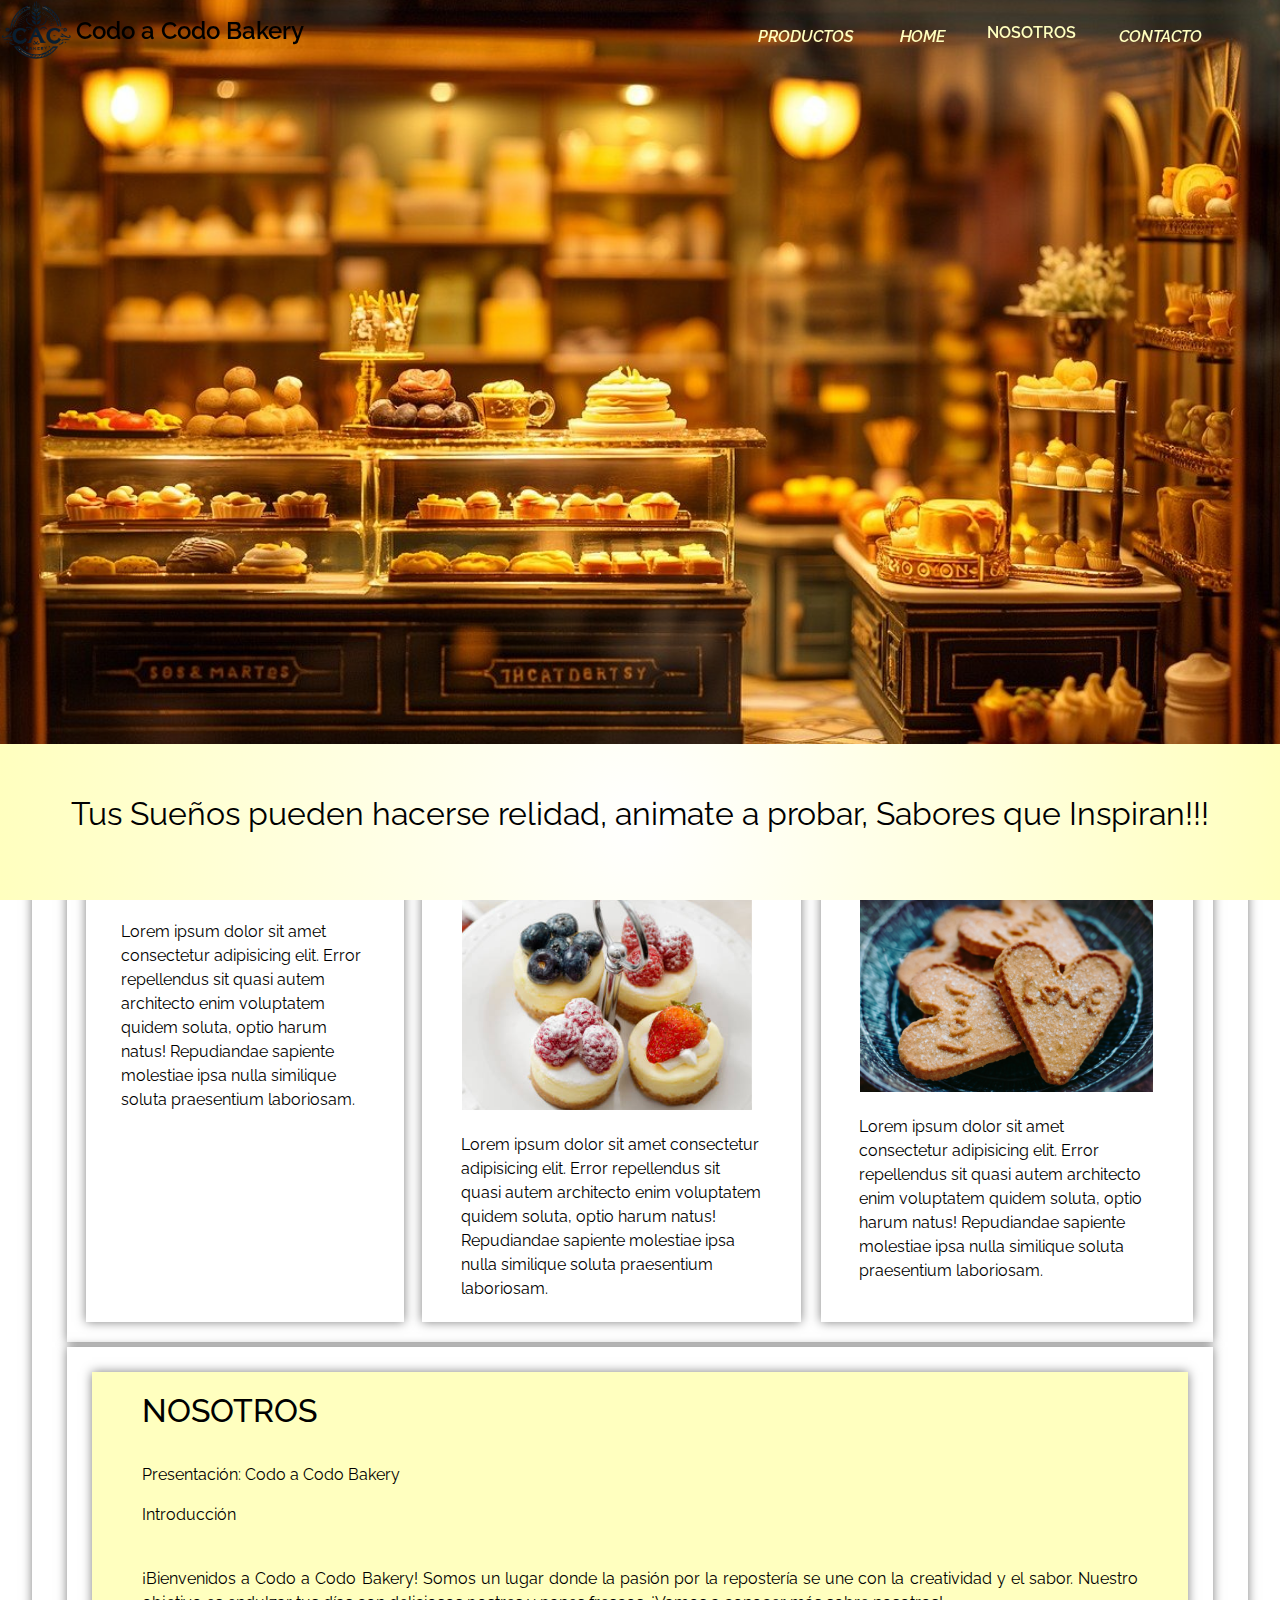
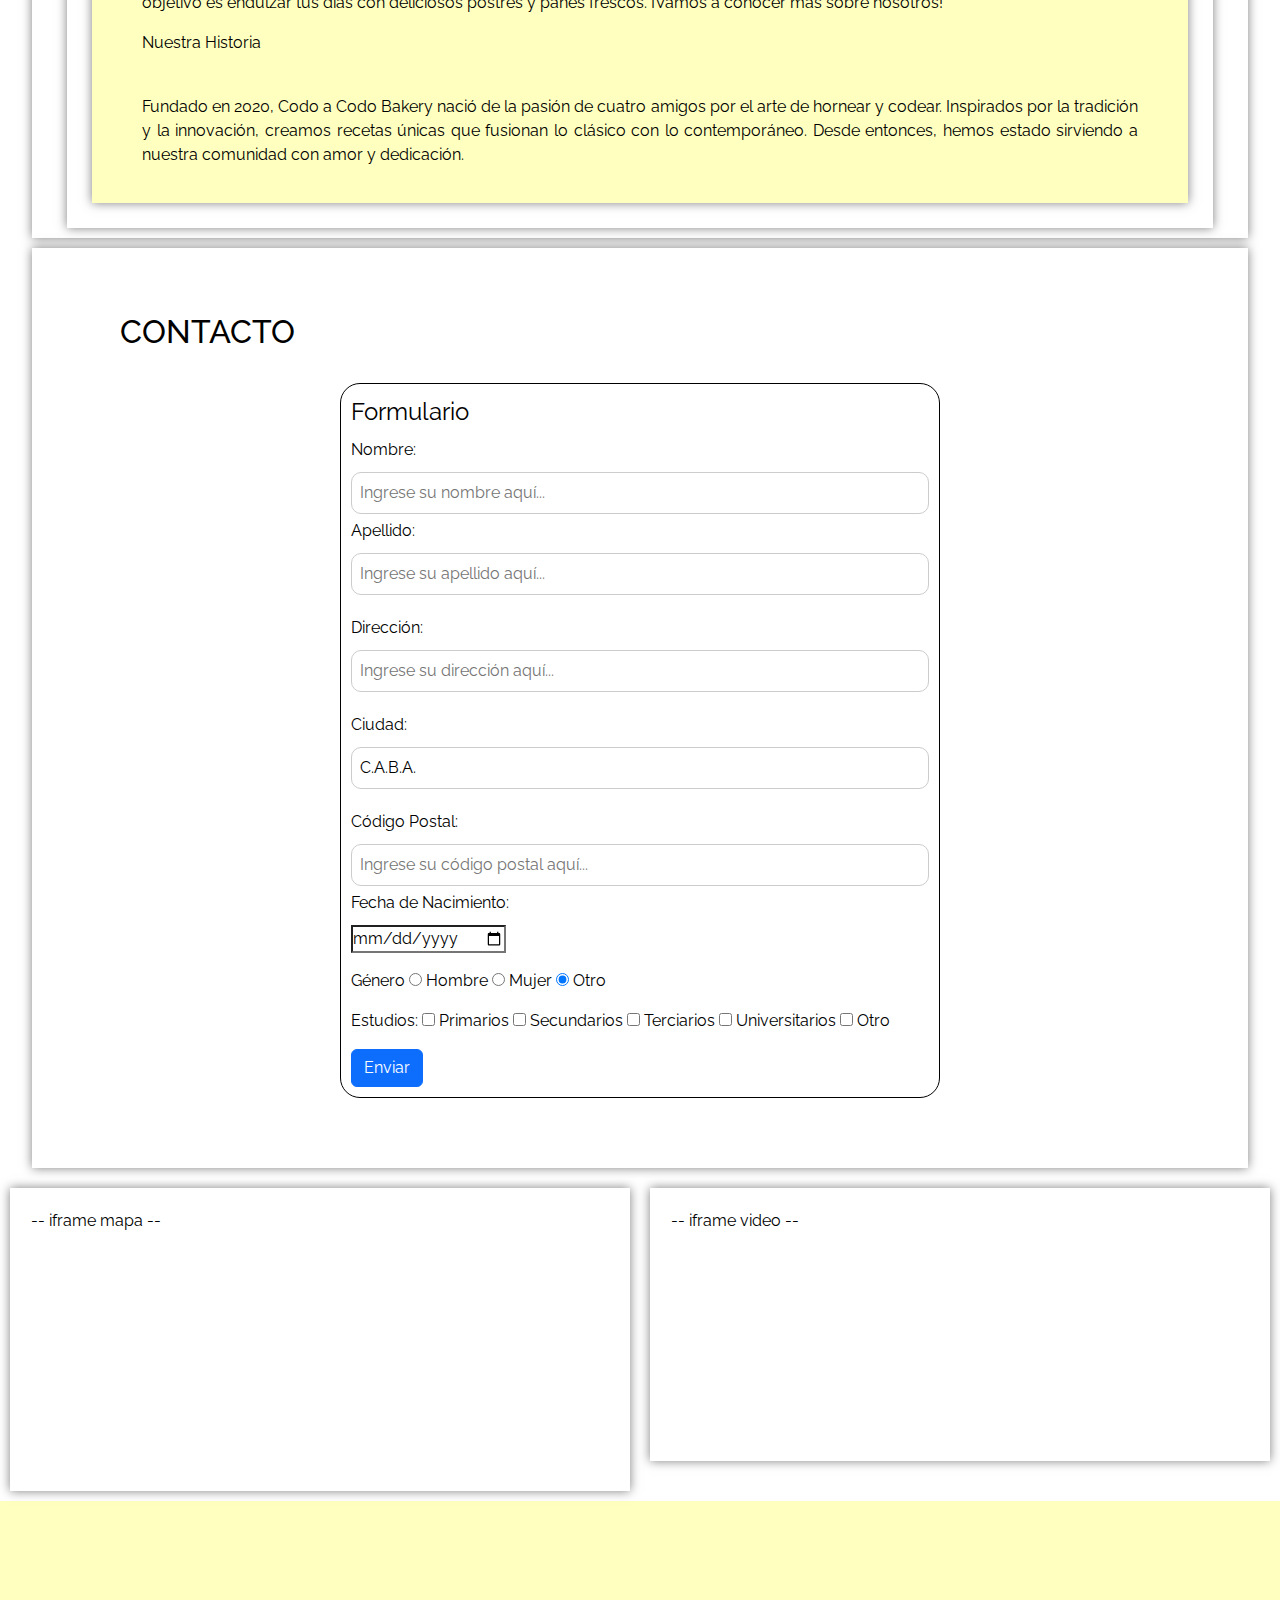
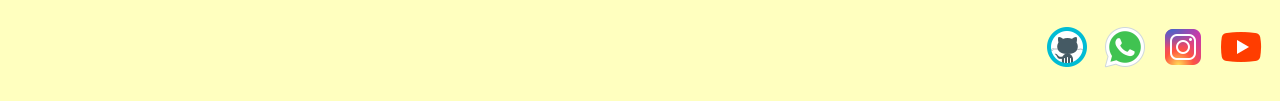
==== index.html @ 4dff776c "Se enlaza correctamente las páginas de productos a la barra para pc" ====
<!DOCTYPE html>
<html lang="en">
<head>
    <meta charset="UTF-8">
    <meta name="viewport" content="width=device-width, initial-scale=1.0">
    <!-- ruta relativa favicon -->
    <link rel="shortcut icon" href="./static/img/favicon-16x16.png" type="image/x-icon">
    <title>bakery Home</title>
    <!-- fuentes de google -->
    <link rel="preconnect" href="https://fonts.googleapis.com">
    <link rel="preconnect" href="https://fonts.gstatic.com" crossorigin>
    <link href="https://fonts.googleapis.com/css2?family=Raleway:ital,wght@0,100..900;1,100..900&display=swap" rel="stylesheet">
    <!-- estilos de bootstrap -->
    <link href="https://cdn.jsdelivr.net/npm/bootstrap@5.3.3/dist/css/bootstrap.min.css" rel="stylesheet" integrity="sha384-QWTKZyjpPEjISv5WaRU9OFeRpok6YctnYmDr5pNlyT2bRjXh0JMhjY6hW+ALEwIH" crossorigin="anonymous">
    <!-- iconos fontawesome -->
    <script src="https://kit.fontawesome.com/570f7e337c.js" crossorigin="anonymous"></script>
    <!-- estilos del home -->
    <link rel="stylesheet" href="./static/css/styles.css">

    
</head>
<body>
    <!-- logo y navegación -->
    <header>
        <!-- logo -->
        <div class="logo">
            <img src="./static/img/Logo.png" alt="">
            <h1>Codo a Codo Bakery</h1>

        </div>

        <!-- barra de navegación -->
        <!-- <div id="menu_navegacion " class="contenido-barra fixed"></div> -->
        <nav class="nav-bar menu-position">

            <!-- LISTA DESORDENADA DEL MENU -->
            <ul class="list-menu">

                <!-- ITEM PRODUCTOS -->
                <li class="item-menu">
                    <!-- ENLACE PRODUCTOS -->
                    <a class="anchor-menu" href=""><i id="icon-menu" class="fa-solid fa-bars no-bg product-word"></i></a>
                    <!-- LISTA DE PRODUCTOS -->
                    <ul class="enlace">
                        <!-- ITEM TORTAS -->
                        <li class="enlace">
                            <!-- ENLACE A TORTAS -->
                            <a href="./Tortas.html">Tortas</a>
                        </li>


                        <!-- ITEM PASTELERIA -->
                        <li>
                            <!-- ENLACE A PASTELERRIA -->
                            <a href="./Pasteleria.html">Pasteleria</a>
                        </li>
                            
                        <!-- ITEM PANADERIA -->
                        <li>
                            <!-- ENLACE A PANADERIA  -->
                            <a href="./Panaderia.html">Panaderia</a>
                        </li>
                    </ul>
                </li>

                <!-- ITEM INICO O HOME -->
                <li class="item-menu">
                    <!-- ENLACE HOME-->
                    <a class="anchor-menu" href=""><i id="icon-home" class="fa-solid fa-house no-bg home-word"></i></a>
                </li>

                <!-- ITEM NOSOTROS -->
                <li class="item-menu us-hidden">

                    <!-- ENLACE NOSOTROS -->
                    <a href="#us">Nosotros</a>

                </li>

                <!-- ITEM CONTACTO -->
                <li class="item-menu">

                    <!-- ENLACE CONTACTO-->
                    <a class="anchor-menu" href="#contact"><i id="icon-contact" class="fa-solid fa-user no-bg contact-word"></i></a>

                </li>
            </ul>
        </nav>

        

        </div>


    </header>

    <!-- contenido principal -->
    <main>
        <!-- seccion banner -->
        <section id="first-section">
            <!-- Banner -->

            <div class="slogan">
                <p>Tus Sueños pueden hacerse relidad, animate a probar, Sabores que Inspiran!!!</p>
            </div>
            <div class="banner">
                <!-- imagen de banner -->
                <img class="banner-img" src="./static/img/bakery2.png" alt="">
            </div>

                    <!-- div caja para frase -->
        </section>



        <!-- Seccion productos -->
        <section class="section-prods">
        <!-- todos los productos -->
            <div class="all-products">
                <!-- Tortas -->
                <div class="product cakes grid-item">
                    <h2 class="title-2">TORTAS</h2>
                    <div class="img-products">
                        <img src="./static/img/assortment-pieces-cake.jpg" alt="">
                    </div>
                    <p class="text-products">Lorem ipsum dolor sit amet consectetur adipisicing elit. Error repellendus sit quasi autem architecto enim voluptatem quidem soluta, optio harum natus! Repudiandae sapiente molestiae ipsa nulla similique soluta praesentium laboriosam.

                    </p>

                </div>

                <!-- Pastelería -->
                <div class="product desserts">
                    <h2 class="title-2">PASTELERÍA</h2>

                    <div class="img-products">
                        <img src="./static/img/mini-cheese.png" alt="">
                    </div>

                    <p class="text-products">Lorem ipsum dolor sit amet consectetur adipisicing elit. Error repellendus sit quasi autem architecto enim voluptatem quidem soluta, optio harum natus! Repudiandae sapiente molestiae ipsa nulla similique soluta praesentium laboriosam.</p>

                </div>

                <!-- Salados -->
                <div class="product sweets">
                    <h2 class="title-2">PANADERÍA</h2>

                    <div class="img-products">
                        <img src="./static/img/galletas1.jpg" alt="">
                    </div>

                    <p class="text-products">Lorem ipsum dolor sit amet consectetur adipisicing elit. Error repellendus sit quasi autem architecto enim voluptatem quidem soluta, optio harum natus! Repudiandae sapiente molestiae ipsa nulla similique soluta praesentium laboriosam.</p>

                </diV>
            </diV>
            

            

                <!-- Ejemplo con nosotros en el home -->
                <div id="us" class="all-products">
                    <!-- contenedor centrar-contenido -->
    
                        <!-- NOSOTROS -->
                        <div class="text-justify item-us">
                        <h2>NOSOTROS</h2><br>
                        
                        <p>Presentación: Codo a Codo Bakery</p>
                        <p>Introducción</p><br>
                        <p>¡Bienvenidos a Codo a Codo Bakery! Somos un lugar donde la pasión por la repostería se une con la creatividad y el sabor. Nuestro objetivo es endulzar tus días con deliciosos postres y panes frescos. ¡Vamos a conocer más sobre nosotros!
                        </p>
                        <p>Nuestra Historia</p><br>
                        <p>Fundado en 2020, Codo a Codo Bakery nació de la pasión de cuatro amigos por el arte de hornear y codear.
                        Inspirados por la tradición y la innovación, creamos recetas únicas que fusionan lo clásico con lo contemporáneo.
                        Desde entonces, hemos estado sirviendo a nuestra comunidad con amor y dedicación. </p>
                        </div>
                    </div>

            </diV>
            
        </section>

        <!-- section Contacto -->
        <section id="contact" class="section-contact">
            <div class="contenedor container">
                
                <h2 class="seccion-contacto">CONTACTO</h2><br>

                <!-- modelo de formulario -->
                <form action="/submit_pedido" method="post">
                    <fieldset>
                        <legend>Formulario</legend>
                        <div class="form-group">
                            <label for="firstname">Nombre: </label>
                            <input type="text" id="firstname" name="firstname" placeholder="Ingrese su nombre aquí...">
                        </div>
    
                        <div class="mb-3">
                            <label for="lastname">Apellido: </label>
                            <input type="text" id="lastname" name="lastname" placeholder="Ingrese su apellido aquí...">
                        </div>
    
                        <div class="mb-3">
                            <label for="address">Dirección: </label>
                            <input type="text" id="address" name="address" placeholder="Ingrese su dirección aquí...">
                        </div>

                        <div class="mb-3">
                            <label for="city">Ciudad: </label>
                            <input type="text" id="city" name="city" value="C.A.B.A.">
                        </div>
    
                        <div class="mb-3">
                            <label for="zipcode">Código Postal: </label>
                            <input type="text" id="zipcode" name="zipcode" placeholder="Ingrese su código postal aquí..."> <br>
                            <label for="birthdate">Fecha de Nacimiento: </label>
                            <input type="date" id="birthdate" name="birthdate">
                        </div>

                        <div class="mb-3">
                            <p class="seccion-contacto">Género
                                <input type="radio" name="gender" value="hombre" checked> Hombre
                                <input type="radio" name="gender" value="mujer" checked> Mujer
                                <input type="radio" name="gender" value="otro" checked> Otro
                            </p>
                        </div>
                    
                        <div class="mb-3">
                            <p class="seccion-contacto">Estudios:
                                <input type="checkbox" name="estudio" value="primarios"> Primarios
                                <input type="checkbox" name="estudio" value="secundarios"> Secundarios
                                <input type="checkbox" name="estudio" value="terciarios"> Terciarios
                                <input type="checkbox" name="estudio" value="universitarios"> Universitarios
                                <input type="checkbox" name="estudio" value="otro"> Otro
                            </p>
                        </div>
    
                        <button type="submit" class="btn btn-primary">Enviar</button>
    
                    </fieldset>
                </form>
                <!-- fin del formulario -->
            </div>
        </section>

        <!-- sección más -->
        <section class="section-more">
        <!-- donde estamos -->
            <div class="map-location">
                <p class="text-desc">-- iframe mapa --</p>
                <iframe class="iframe-cont" src="https://www.google.com/maps/embed?pb=!1m18!1m12!1m3!1d6726983.846388018!2d-58.3843478!3d-34.5874666!2m3!1f0!2f0!3f0!3m2!1i1024!2i768!4f13.1!3m3!1m2!1s0x95bccaa546f3c19d%3A0x9d528d1f08195c58!2sAtelier%20Pastry%20-%20Patisserie!5e0!3m2!1ses-419!2sar!4v1713633313182!5m2!1ses-419!2sar" width="350px" height="200" style="border:0;" allowfullscreen="" loading="lazy" referrerpolicy="no-referrer-when-downgrade"></iframe>
            </div>

            <!-- lo que hacemos -->
            <div class="video-ref">
                <p class="text-desc">-- iframe video --</p>
                <iframe class="iframe-cont"  width="600" height="450" src="https://www.youtube.com/embed/JkrYkFxL29A" title="CHEESECAKE CLÁSICO | La receta del clásico NEW YORK Cheesecake - CUKit!" frameborder="0" allow="accelerometer; autoplay; clipboard-write; encrypted-media; gyroscope; picture-in-picture; web-share" referrerpolicy="strict-origin-when-cross-origin" allowfullscreen></iframe>
            </div>

                <!-- boton de contacto -->
                <!-- <div class="cont-btn-consulta">
                    <a href="">Realizar pedido</a>
                    
                </div> -->

        </section>



    </main>

    <footer class="">

        <!-- redes -->
        <a class="img-footer" href="https://github.com/jessicaEliana/bakery-projet-CaC"><img src="./static/img/icons8-github-48.png" alt="enlace al repositorio del proyecto" title="enlace al repositorio del proyecto"></a>
        <a class="img-footer" href="#"><img src="./static/img/icons8-whatsapp-48.png" alt="enlace a whatsup"></a>
        <a class="img-footer" href="#"><img src="./static/img/icons8-instagram-48.png" alt="enlace a instagram"></a>
        <a class="img-footer" href="#"><img src="./static/img/icons8-youtube-48.png" alt="enlace a youtube"></a>
    </footer>

    <script src="./static/js/generales.js"></script>    
</body>
</html>
---- static/css/styles.css ----
:root {
    --color-principal: #ffffbf;
    --color-secundario: #f57433;
    --color-claro: rgb(255, 255, 255);
    --color-oscuro: rgb(0, 0, 0);
}

*{
    margin: 0;
    padding: 0;
    box-sizing: border-box;
    font-family: "Raleway", sans-serif;
    color: var(--color-oscuro);
    /* background-color: var(--color-claro); */
}

/* body, main, .section-more {
    background-color: var(--color-claro);
} */

/* .img-products {
    margin: auto;
    padding: 10px;
    height: auto;
    width: 90%;
    
    background-color: rgb(199, 199, 230);
    background-size: contain;
} */


/* contenido del HEADER */

.logo {
    display: none;
}

/* barra de navegacion para movil */

.nav-bar {
    display: flex;
    position: sticky;
    bottom: 0px;
    z-index: 11;
}


/* clase nosotros escondida para movil */
.us-hidden {
    display: none;

    
}

/* lista de menu */
.list-menu {
    display: flex;
    flex-wrap: wrap;
    justify-content: space-around;
    list-style: none;
    padding: 5px;
    margin: 0px;
    background-color: white;
    width: 100%;
}

/* clase para los items del menu*/
.item-menu {
    text-align: center;
    padding: 5px;
}

/* enlaces de los items del menu */
.item-menu a {
    text-decoration: none;
    padding: 5px;
    display: flex;
    width: 100%;
    height: 4vh;
    font-size: 1em;
    list-style-type: none;
}

.list-menu > li {
    float:left ;
}


/* submenu */
.list-menu li ul {
    display: none;
    position: absolute;
    min-width: 140px;
    list-style-type: none;

}

/* esto es para tablets  y escritorio */
.list-menu li:hover > ul {
    display: block;
    z-index: 10;
}
/* falta un onclick para celular */



/* Se posiciona el menu abajo */
.menu-position {
    position: fixed;
    bottom: 0;
    left: 0;
    width: 100%;
}

  /* fin menu */

.anchor-menu {
    text-decoration: none;
}

/* FIN HEADER */

/* banner */
.banner {
    width: 100%;
    height: auto;
    margin: 0 auto;
    background-size: cover;
    position: relative;
    z-index: 1;
}

.banner img {
    display: block;
    width: 100%;
    margin: auto;
    background-size: contain;
}

/* div para slogan */
.slogan{
    width: 100%;
    margin: 0 auto;
    height: auto;
    padding: 40px;
    background-image: radial-gradient(circle, white, var(--color-principal));
    position: absolute;
    bottom: 0; /* Posición en la parte inferior del banner */
    left: 0; /* Alineado al borde izquierdo */
    z-index: 2; /* Asegurar que esté por encima del banner */
}

.slogan p {
    padding: 5px;
    font-size: 2em;
    background: none;
    text-align: center;
}
/* fin slogan */

/* seccion PRODUCTOS */
.section-prods {
    height: auto;
    background-color: var(--color-claro);


    margin: 10px;
    padding: 10px;
    box-shadow: 0px 0px 10px rgba(0, 0, 0, 0.5); /* Aquí se define la sombra */

}

.section-contact {
    height: auto;
    background-color: var(--color-claro);
    width: 95%;

    margin: 10px auto;
    padding: 10px;
    box-shadow: 0px 0px 10px rgba(0, 0, 0, 0.5); /* Aquí se define la sombra */
}

.section-contact h2{
    background-color: var(--color-claro);
}

.container {

    margin: 10px auto;
    width: 95%;
    background-color: var(--color-claro);

}

form {

    border: 1px solid var(--color-oscuro);
    max-width: 600px;
    margin: 0px auto;
    padding: 10px;
    background-color: var(--color-claro);
    border-radius: 20px;
    text-align: left;


}
label {

    background-color: var(--color-claro);
    display: block;
    margin-bottom: 10px;
}
input[type="text"],
input[type="email"],
input[type="number"],
select {
    width: 100%;
    padding: 8px;
    margin-bottom: 5px;
    border: 1px solid #ccc;
    border-radius: 10px;
    box-sizing: border-box;
    background-color: var(--color-claro);

}

fieldset, legend, label, input, p,
.form-group, .mb-3 {
    background-color: var(--color-claro);
}

.all-products {
    background-color: var(--color-claro);


}

.product {
    background-color: var(--color-claro);
    padding: 10px;
    margin: 10px auto;
    max-width: 95%;
    box-shadow: 0px 0px 10px rgba(0, 0, 0, 0.5); /* Aquí se define la sombra */

}

.title-2 {
    color: black;
    text-align: center;
    margin: 10px;
    padding: 10px;
    font-weight: 500;
    background-color: var(--color-principal);
}

.img-products {
    margin: auto;
    padding: 10px;
    height: auto;
    width: 90%;
    border: 1px solid rgb(34, 0, 0);
    background-color: transparent;
    background-size: contain;
}

.img-products img {
    display: block;
    border: 1px solid transparent;
    width: 100%;
    margin: auto;
    background-size: contain;
}

.iframe-cont {
    width: 100%;
    width: 100%;
    height: 200px;
}

.text-products {
    border: 1px solid transparent;
    width: 90%;
    margin: auto;
    background-color: transparent;
    padding: 10px;


}

.no-bg{
    background: none;
}

.item-us {
    margin: 15px;
    padding: 20px 50px;
    background-color: var(--color-principal);
    box-shadow: 0px 0px 10px rgba(0, 0, 0, 0.5); /* Aquí se define la sombra */
}

.item-us > p, h2 {
    background-color: var(--color-principal);
}

/* FIN seccion PRODUCTOS */

/* mapa */

.map-location {
    background-color: white;
    border: 1px solid transparent;
    height: auto;
    margin: 10px;
    padding: 10px;
    box-shadow: 0px 0px 10px rgba(0, 0, 0, 0.5); /* Aquí se define la sombra */

}

.text-desc {
    background-color: white;
    padding: 5px;
    margin: 5px;
}
/* fin mapa */

/* video */

.video-ref {
    background-color: white;
    border: 1px solid transparent;
    height: auto;
    margin: 10px;
    margin-bottom: 40px;
    padding: 10px;
    box-shadow: 0px 0px 10px rgba(0, 0, 0, 0.5); /* Aquí se define la sombra */
}



.cont-btn-consulta {
    border: 1px solid black;
    color: black;
    padding: 15px;

    border-radius: 25px;
    margin: 30px auto;
    width: 50%;
    text-align: center;
    background-color: rgb(160, 211, 200);
    padding-bottom: 10px;
}

.cont-btn-consulta a{
    text-decoration: none;
    background-color: rgb(160, 211, 200);
    color: black;
    font-size: 2em;

}






footer {
    height: auto;
    display: flex;
    justify-content: flex-end;
    align-items: flex-end;
    padding: 0;
    margin-bottom: 20px;
    background-image: radial-gradient(circle, var(--color-principal));
    background-color: var(--color-oscuro);



}

footer img {
    background: none;
    margin-bottom: 30px;
    padding-bottom: 20px 5px;

}

.img-footer{

    background: transparent;
    margin: 10px 5px;

}

/* puntos de quiebre */
/* Estilos generales */

/* Estilos comunes para todos los tamaños de pantalla */

/* Estilos específicos para dispositivos con un ancho máximo de 768px, es decir, tablets */
@media screen and (min-width: 768px) {
    /* Aquí colocas los estilos específicos para tablets */

    /* HEADER TABLES */
    


.nav-bar {
    display: flex;
    position: relative;
    background-color: var(--color-oscuro);
    justify-content: space-around;
    z-index: 11;
}

.nav-bar li ul li {
    background-color: var(--color-oscuro);
    font-weight: 600;
    padding: 5px;
}

/* .nav-bar li a {
    
    justify-content: center;
    font-weight: 600;
    font-size: 1em;
    font-family: "Raleway", sans-serif;
    border: 1px solid palevioletred;
} */

.nav-bar li a:hover {
    color: var(--color-secundario); 
}

.us-hidden {
    display: block;
}

.us-hidden > a {
    font-weight: 600;
    font-size: 1em;
    font-family: "Raleway", sans-serif;
    padding: 1px;
    margin: 0
}

.list-menu {
    width: 100%;
    margin: auto;
    background-color: var(--color-oscuro);
    position: fixed;
    top: 0;
}

.item-menu a {
    color: var(--color-principal);
}

.product-word::before {
    content: 'Productos';
    font-weight: 600;
    font-size: 1em;
    font-family: "Raleway", sans-serif;
    color: var(--color-principal);
}

.home-word::before {
    content: 'Home';
    font-weight: 600;
    font-size: 1em;
    font-family: "Raleway", sans-serif;
    color: var(--color-principal);
}

.contact-word::before {
    content: 'Contacto';
    font-weight: 600;
    font-size: 1em;
    font-family: "Raleway", sans-serif;
    color: var(--color-principal);
}

.contact-word:hover:before,
.home-word:hover:before,
.product-word:hover::before {
    color: var(--color-secundario);
}
/* FIN HEADER */

/* BODY TABLETS */

.text-products {
    background-color: var(--color-claro);
}

/* seccion de productos */

.all-products {
    display: grid;
    grid-template-columns: auto auto;
    background-color: var(--color-claro);
    padding: 10px;
    margin: 10px auto;
    max-width: 95%;
    box-shadow: 0px 0px 10px rgba(0, 0, 0, 0.5); /* Aquí se define la sombra */
}

.section-contact {

    width: 98%;
}

.product {
    background-color: var(--color-claro);
}

.item-us {
    grid-column-start: 1;
    grid-column-end: 4;
    padding: 20px 50px;
    background-color: var(--color-principal);
}

.item-us > p, h2 {
    background-color: var(--color-principal);
}
footer {


    background-image: radial-gradient(circle, white, var(--color-principal));
    margin-bottom: 0px;

}

footer img {
    background-color: transparent;
    margin: auto;
}

.img-footer{
    margin-bottom: 20px;
    background-color: transparent;
}

}

/* Estilos para pantallas de escritorio */

/* Estilos específicos para dispositivos con un ancho mínimo de 992/1024px, es decir, pantallas de escritorio */
@media screen and (min-width: 992px) {
/* HEADER PARA PC */

    .scrolled {
        background-color: var(--color-secundario);
        transition: background-color 0.5s ease; /* Transición suave */
        }

    header{
        width: 100%;
        position: fixed;
        top: 0;
        z-index: 1000;
        
    }

    h1{
        margin: 10px;
    }
    
    .list-menu {
        position: relative;
        top: 0;
    }

    /* barra de navegacion para pc */
    .logo {
        display: block;
        height: 60px;
        width: auto;
        position: relative;
        float: left;
        z-index: 12;
        margin: 0;
        
    }

    .logo img {

        height: 60px;
        padding: 0px;
        background-color: transparent;
    }

    h1 {
        display: inline-block;
        font-size: 1.5rem;
        position: absolute;
        width: 300px;
        margin: 17px 5px;
        font-family: "Raleway", sans-serif;
        font-weight: 600;
        background-color: transparent;
    }


/* acceso a item nosotros */
    .us-hidden {
        display: block;
    }

    /* lista de menu */
    .nav-bar {
        position: fixed;
        z-index: 1000;
        float: right;
        background-color: transparent;
        margin: 15px 50px;
        top: 0;
    }

    .nav-bar li a {

        background-color: transparent;
        color: var(--color-principal);
        text-transform: uppercase;
        font-weight: 600;
        font-size: 1em;
        font-family: "Raleway", sans-serif;
    }

    .nav-bar li a:hover {
        color: var(--color-oscuro);
        
    }

    .nav-bar li ul li {
        background-color: transparent;
        padding: 5px;
    }

    .list-menu{

        background-color: transparent;
        justify-content: space-around;
    }

    .item-menu{
        background-color: transparent;
        padding: 0;
    }

    .menu-position {
        width: 500px;
        position: relative;
    }

    .contact-word:hover:before,
    .home-word:hover:before,
    .product-word:hover::before {
        color: var(--color-oscuro);
    }

    /* FIN HEADER */

        /* banner */
        .banner {

            width: 100%;
            border: 0;
            background-color: var(--color-principal);
        }
    
        .banner img {
            border: 0;
            position: relative;;
        }

    /* div para slogan */

    .slogan{
        border: 1px solid transparent;
        width: 100%;
        margin: 0 auto;
        height: auto;
        color: black;
        padding: 40px;
        background-image: radial-gradient(circle, var(--color-claro), var(--color-principal));

    }

    .slogan p {
        padding: 5px;
        font-size: 2em;
        background: none;
        text-align: center;
    }

    /* fin slogan */

    /* seccion PRODUCTOS */

    .section-prods {
        height: auto;
        background-color: var(--color-claro);
        margin: 5px auto;
        padding: 5px;
        width: 95%;


    }

    .section-contact {

        width: 95%;
    }

    .all-products{
        width: 100%;
        margin: 5px auto;
        display: grid;
        grid-template-columns: auto auto auto;
    }



    .product {
        background-color: var(--color-claro);
        padding: 10px;
        margin: 10px auto;
        width: 100%;


    }

    .title-2 {
        color: var(--color-oscuro);
        text-align: center;
        margin: 10px;
        padding: 10px;
        font-weight: 500;
        border: 1px solid var(--color-oscuro);
        background-color: var(--color-principal);

    }

    .img-products {
        margin: auto;
        padding: 10px;
        height: auto;
        width: 90%;
        border: 1px solid transparent;
        background-color: var(--color-claro);
        background-size: contain;
    }

    /* estilos para nosotros */
.contenedor {
    background-color: var(--third-color);
    width: 100%;
    height: 90%;
    padding: 50px;
    margin-top: 5px;


}

.centrar-contenido {
    text-align: center;


}

.text-justify{
    text-align: justify;
}

.item-us {
    grid-column-start: 1;
    grid-column-end: 4;
    padding: 20px 50px;
    background-color: var(--color-principal);
}

.item-us > p, h2 {
    background-color: var(--color-principal);
}
/* fin de estilo de nosotros */




    /* seccion more */
    .section-more {
        display: grid;
        grid-template-columns: auto auto;
        background-color: var(--color-claro);
    }

    /* mapa para pc*/

    .map-location {
        background-color: var(--color-claro);
        border: 1px solid transparent;
        height: auto;
        margin: 10px;
        padding: 10px;
        box-shadow: 0px 0px 10px rgba(0, 0, 0, 0.5); /* Aquí se define la sombra */

    }

    .text-desc {
        background-color: var(--color-claro);
        padding: 5px;
        margin: 5px;
    }
    /* fin mapa */

    /* video para pc*/

    .video-ref {
        background-color: var(--color-claro);
        height: auto;
        margin: 10px;
        margin-bottom: 40px;
        padding: 10px;
        box-shadow: 0px 0px 10px rgba(0, 0, 0, 0.5); /* Aquí se define la sombra */
    }

    /* footer para pc */
    footer {

        height: 200px;
        width: 100%;
        margin: 0 auto;
        display: flex;
        justify-content: flex-end;
        align-items: flex-end;
        padding: 10px;
        background-image: none;
        background-color: var(--color-principal);
        ;
    }

    .img-footer {
        background-image: none;
        background-color: var(--color-principal);
    }

    footer img {
        background-image: none;
        background-color: var(--color-principal);
    }
}
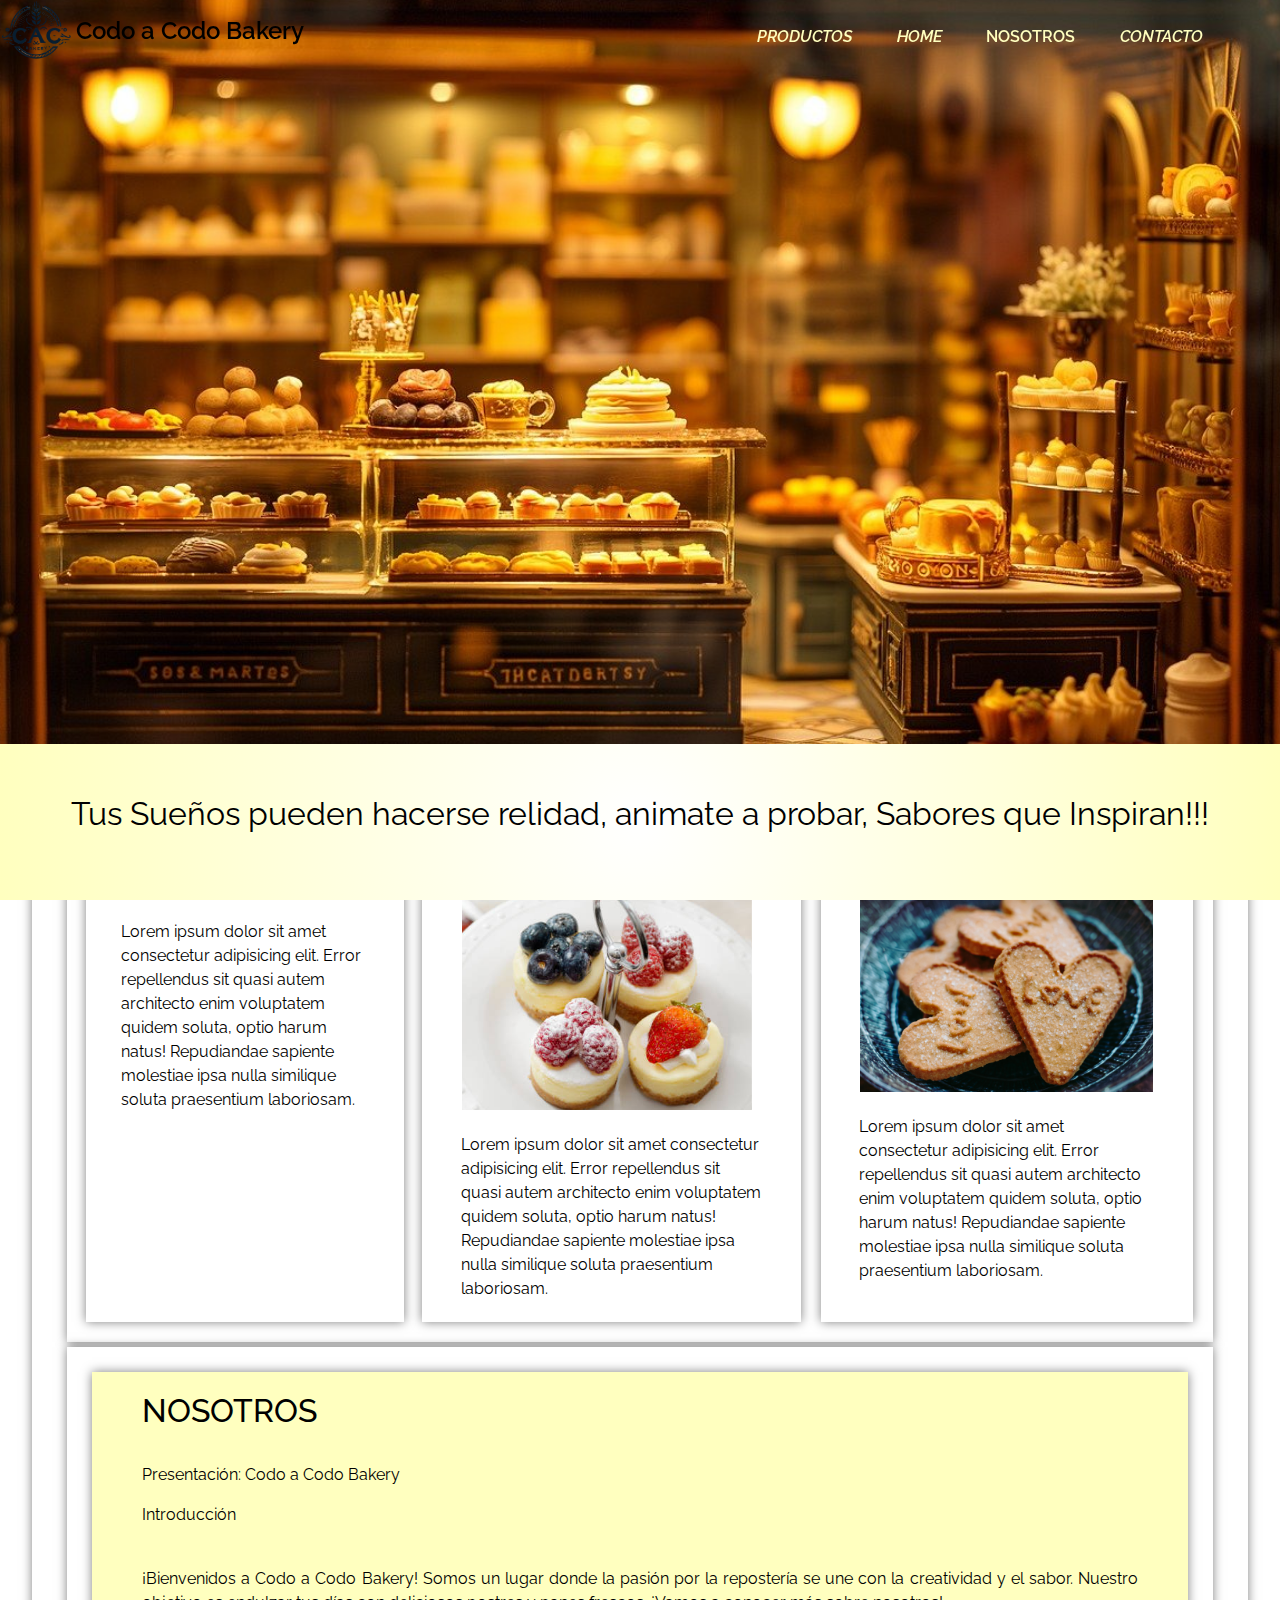
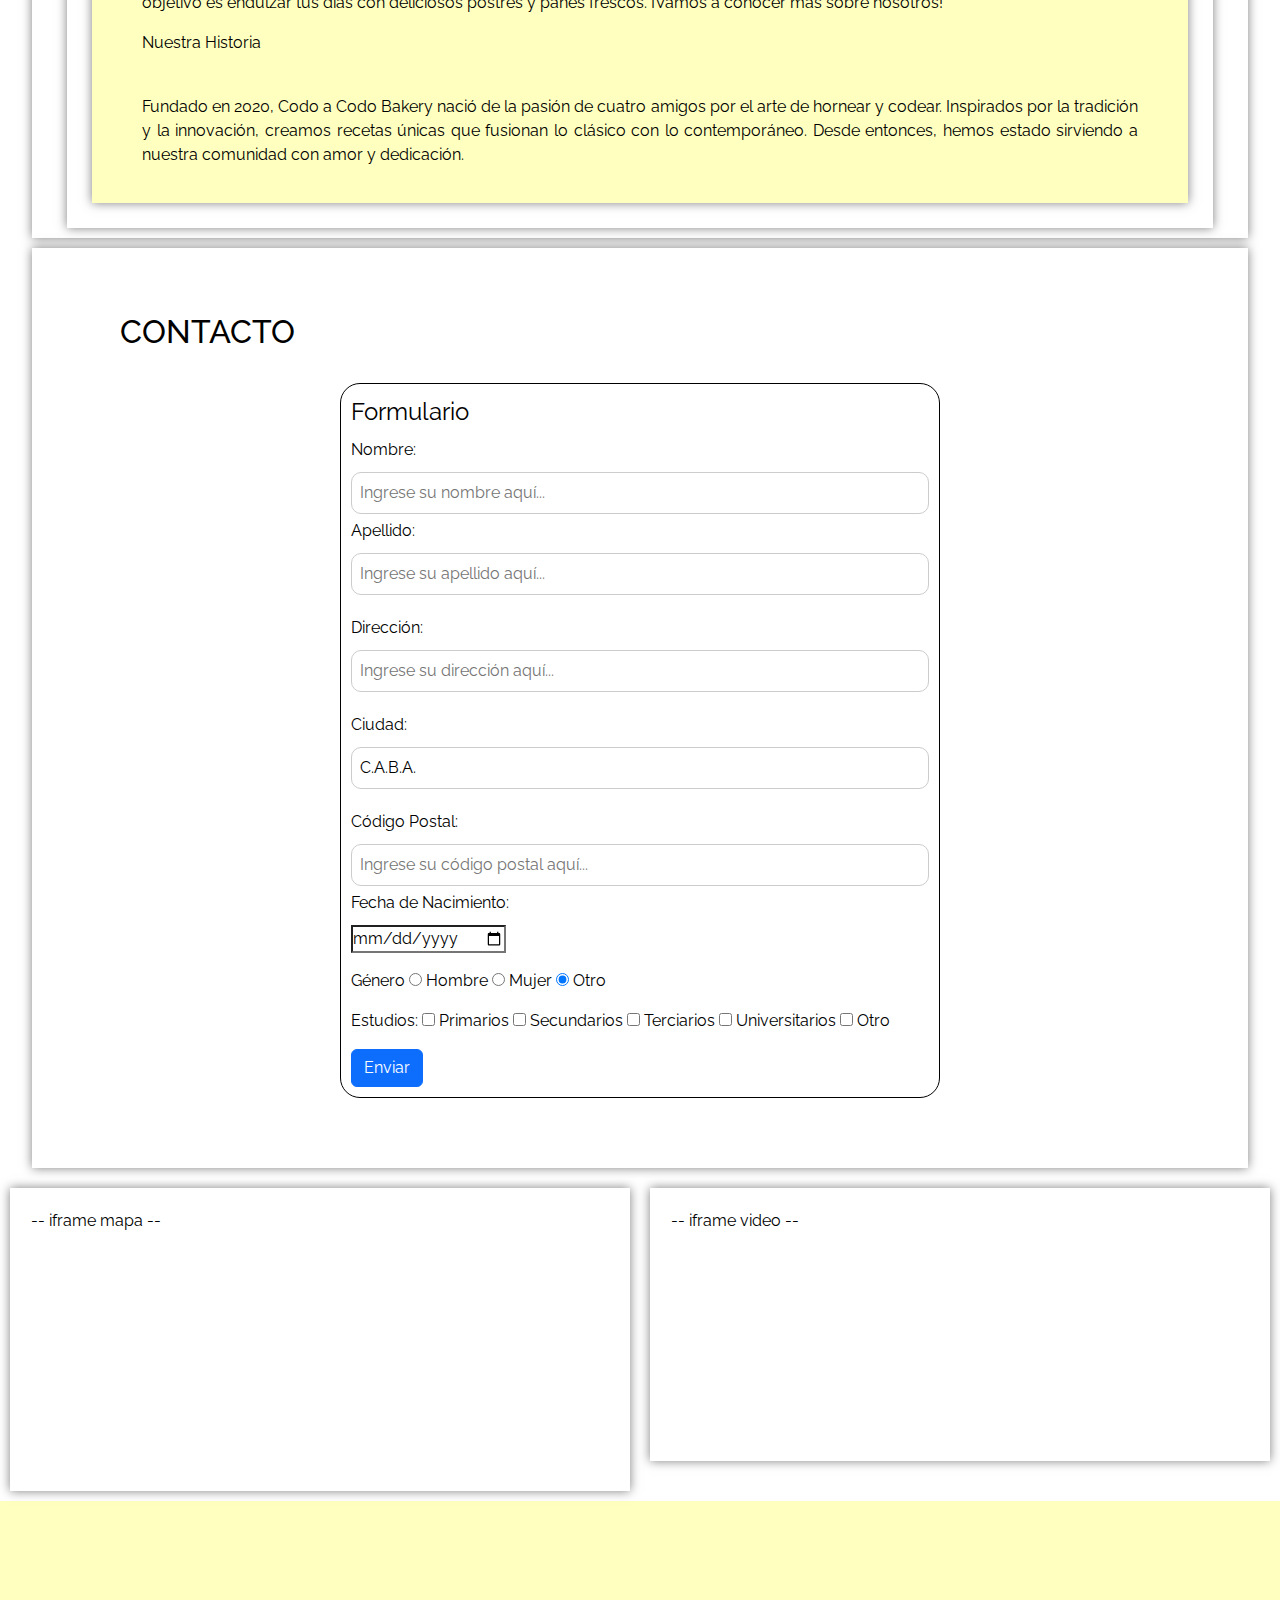
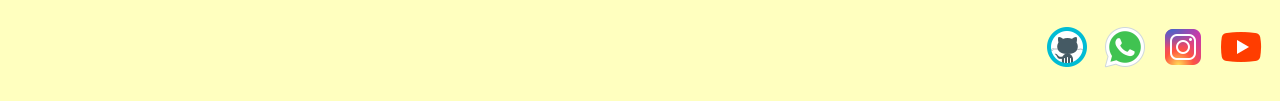
==== commit 23958fba: "Menu desplegable" ====
--- a/index.html
+++ b/index.html
@@ -91,6 +91,20 @@
 
         </div>
 
+        <div class="menu-mobile">
+            <div id="menu">
+                <button id="btnProductos"><i id="icon-menu" class="fa-solid fa-bars no-bg product-word"></i></button>
+                <button onclick="window.location.href='#first-section'"><i id="icon-home" class="fa-solid fa-house no-bg home-word"></i></button>
+                <button onclick="window.location.href='#first-section'" class="us-hidden">Nosotros</button>
+                <button onclick="window.location.href='#contact'"><i id="icon-contact" class="fa-solid fa-user no-bg contact-word"></i></button>
+            </div>
+            <div id="submenu" class="submenu">
+                <a href="./Tortas.html">Tortas</a>
+                <a href="./Panaderia.html">Panadería</a>
+                <a href="./templates/pasteleria.html">Pastelería</a>
+            </div>
+        </div>
+
 
     </header>
 
--- a/static/css/styles.css
+++ b/static/css/styles.css
@@ -112,10 +112,65 @@
     width: 100%;
 }
 
+/* menu alternativo */
+
+#menu {
+    position: fixed;
+    bottom: 0;
+    left: 0;
+    width: 100%;
+    background-color: var(--color-claro);
+    display: flex;
+    justify-content: space-around;
+    padding: 10px 0;
+    height: 60px;
+}
+
+#menu button {
+    color: white;
+    border: none;
+    font-size: 16px;
+    cursor: pointer;
+    width: 100%;
+}
+
+#menu button:hover {
+    background-color: var(--color-principal);
+    
+}
+
+.submenu {
+    display: none;
+    position: fixed;
+    bottom: 50px; /* Adjust to be above the menu */
+    left: 0;
+    width: 100%;
+    background-color: #f9f9f9;
+    box-shadow: 0 -1px 5px rgba(0,0,0,0.2);
+    z-index: 1000;
+}
+
+.submenu a {
+    display: block;
+    padding: 10px;
+    color: black;
+    text-decoration: none;
+    text-align: center;
+}
+
+.submenu a:hover {
+    background-color: var(--color-principal);
+}
+/* fin menu alternativo */
+
   /* fin menu */
 
 .anchor-menu {
     text-decoration: none;
+}
+
+.menu-position {
+    display: none;
 }
 
 /* FIN HEADER */
@@ -258,7 +313,6 @@
     padding: 10px;
     height: auto;
     width: 90%;
-    border: 1px solid rgb(34, 0, 0);
     background-color: transparent;
     background-size: contain;
 }
@@ -404,13 +458,13 @@
     
 
 
-.nav-bar {
+/* .nav-bar {
     display: flex;
     position: relative;
     background-color: var(--color-oscuro);
     justify-content: space-around;
     z-index: 11;
-}
+} */
 
 .nav-bar li ul li {
     background-color: var(--color-oscuro);
@@ -431,17 +485,75 @@
     color: var(--color-secundario); 
 }
 
+/* menu alternativo */
+#menu {
+    position: fixed;
+    top: 0;
+    color: var(--color-principal);
+    left: 0;
+    width: 100%;
+    background-color: var(--color-oscuro);
+    display: flex;
+    justify-content: space-around;
+    padding: 10px 0;
+    z-index: 100;
+    height: 10%;
+}
+
+#menu button {
+
+    background-color: var(--color-oscuro);
+    color: var(--color-principal);
+    border: none;
+    font-size: 16px;
+    cursor: pointer;
+    width: 100%;
+    
+    
+}
+
+#menu button:hover {
+    background-color: transparent;
+    color: var(--color-secundario);
+    
+}
+
+.submenu {
+    top: 10%;
+    width: 11%;
+    left: 8%;
+    height: 120px;
+    background-color: var(--color-oscuro);
+}
+
+.submenu a {
+    display: block;
+    top: 0;
+    padding: 10px;
+    color: black;
+    text-decoration: none;
+    text-align: center;
+    color: var(--color-principal);
+    
+}
+
+.submenu a:hover {
+    background-color: var(--color-oscuro);
+    color: var(--color-secundario);
+}
+/* fin menu alternativo */
+
 .us-hidden {
     display: block;
-}
-
-.us-hidden > a {
     font-weight: 600;
     font-size: 1em;
     font-family: "Raleway", sans-serif;
     padding: 1px;
-    margin: 0
-}
+    margin: 0;
+    
+}
+
+
 
 .list-menu {
     width: 100%;
@@ -548,6 +660,8 @@
 /* Estilos específicos para dispositivos con un ancho mínimo de 992/1024px, es decir, pantallas de escritorio */
 @media screen and (min-width: 992px) {
 /* HEADER PARA PC */
+
+    
 
     .scrolled {
         background-color: var(--color-secundario);
@@ -609,6 +723,7 @@
 
     /* lista de menu */
     .nav-bar {
+        display: block;
         position: fixed;
         z-index: 1000;
         float: right;
@@ -627,6 +742,11 @@
         font-family: "Raleway", sans-serif;
     }
 
+    .nav-bar li.us-hidden{
+        
+        padding-bottom: 5px;
+    }
+
     .nav-bar li a:hover {
         color: var(--color-oscuro);
         
@@ -634,7 +754,7 @@
 
     .nav-bar li ul li {
         background-color: transparent;
-        padding: 5px;
+        padding: 0px;
     }
 
     .list-menu{
@@ -657,6 +777,10 @@
     .home-word:hover:before,
     .product-word:hover::before {
         color: var(--color-oscuro);
+    }
+
+    .menu-mobile {
+        display: none;
     }
 
     /* FIN HEADER */
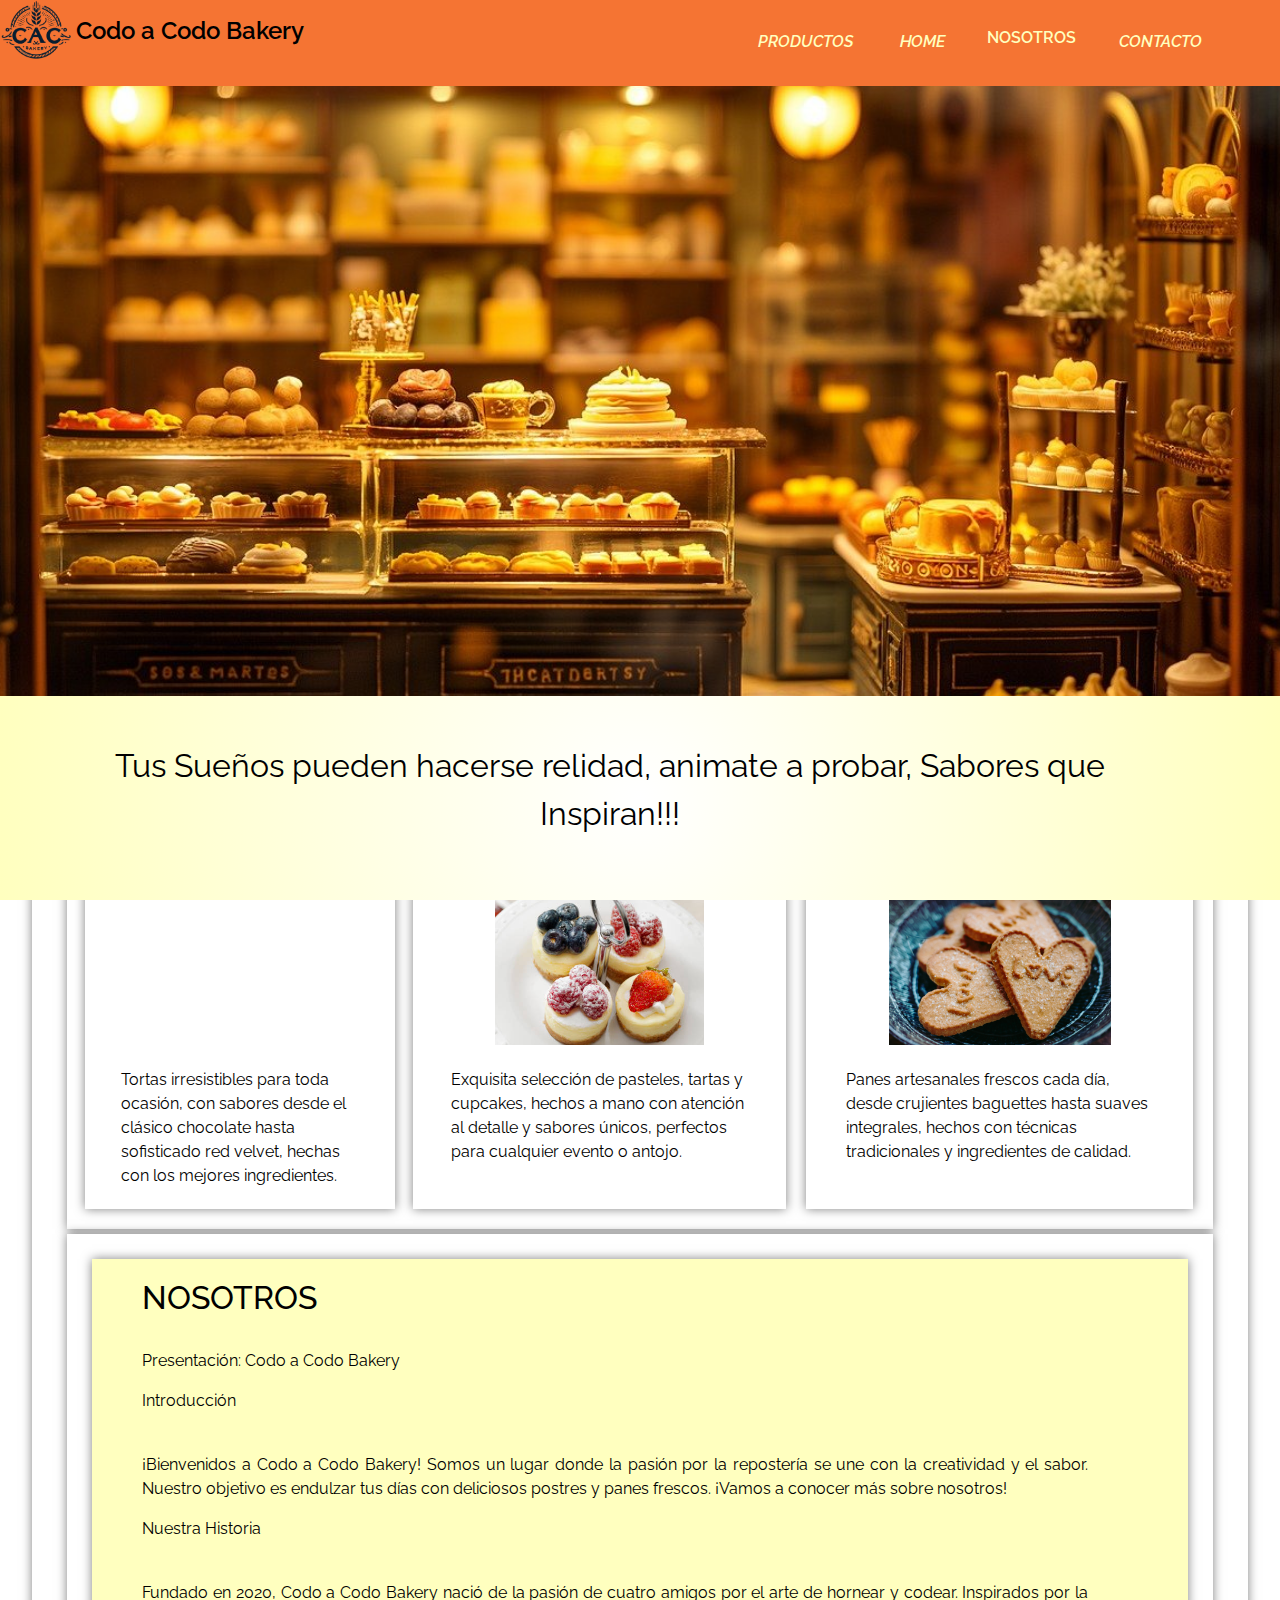
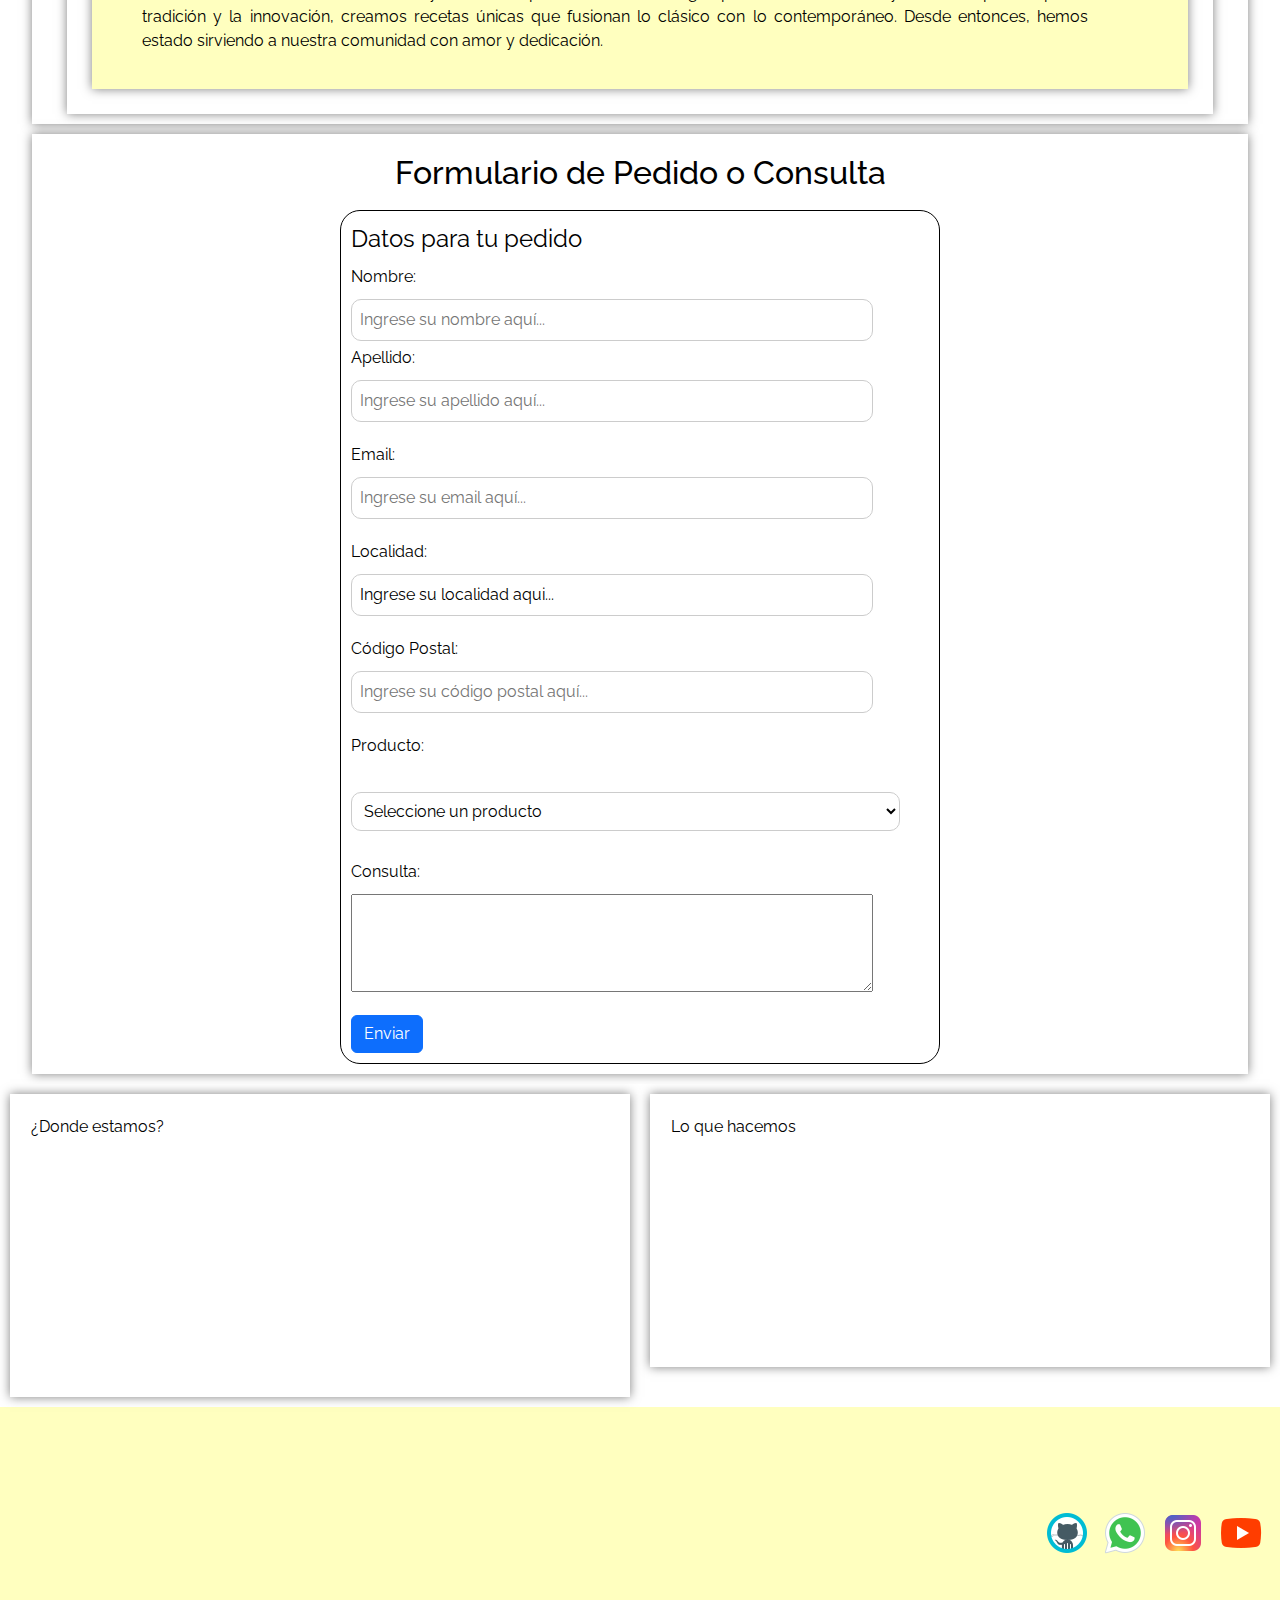
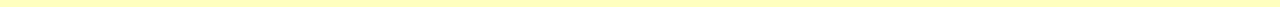
==== commit 8b9aa922: "actualizacion de varias carpetas y subo codigo final" ====
--- a/index.html
+++ b/index.html
@@ -1,5 +1,5 @@
 <!DOCTYPE html>
-<html lang="en">
+<html lang="es">
 <head>
     <meta charset="UTF-8">
     <meta name="viewport" content="width=device-width, initial-scale=1.0">
@@ -16,6 +16,8 @@
     <script src="https://kit.fontawesome.com/570f7e337c.js" crossorigin="anonymous"></script>
     <!-- estilos del home -->
     <link rel="stylesheet" href="./static/css/styles.css">
+    <!-- estilos del form -->
+    <link rel="stylesheet" href="./static/css/form.css">
 
     
 </head>
@@ -24,41 +26,41 @@
     <header>
         <!-- logo -->
         <div class="logo">
-            <img src="./static/img/Logo.png" alt="">
-            <h1>Codo a Codo Bakery</h1>
-
+            <a href="index.html">
+                <img src="./static/img/Logo.png" alt="Logo">
+                <h1>Codo a Codo Bakery</h1>
+            </a>
         </div>
 
         <!-- barra de navegación -->
         <!-- <div id="menu_navegacion " class="contenido-barra fixed"></div> -->
         <nav class="nav-bar menu-position">
-
             <!-- LISTA DESORDENADA DEL MENU -->
             <ul class="list-menu">
 
                 <!-- ITEM PRODUCTOS -->
                 <li class="item-menu">
                     <!-- ENLACE PRODUCTOS -->
-                    <a class="anchor-menu" href=""><i id="icon-menu" class="fa-solid fa-bars no-bg product-word"></i></a>
+                    <a class="anchor-menu" href=""><i id="icon-menu-pc" class="fa-solid fa-bars no-bg product-word"></i></a>
                     <!-- LISTA DE PRODUCTOS -->
                     <ul class="enlace">
                         <!-- ITEM TORTAS -->
                         <li class="enlace">
                             <!-- ENLACE A TORTAS -->
-                            <a href="./Tortas.html">Tortas</a>
+                            <a href="./templates/tortas.html">Tortas</a>
                         </li>
 
 
                         <!-- ITEM PASTELERIA -->
                         <li>
                             <!-- ENLACE A PASTELERRIA -->
-                            <a href="./Pasteleria.html">Pasteleria</a>
+                            <a href="./templates/pasteleria.html">Pasteleria</a>
                         </li>
                             
                         <!-- ITEM PANADERIA -->
                         <li>
                             <!-- ENLACE A PANADERIA  -->
-                            <a href="./Panaderia.html">Panaderia</a>
+                            <a href="./templates/panaderia.html">Panaderia</a>
                         </li>
                     </ul>
                 </li>
@@ -66,14 +68,14 @@
                 <!-- ITEM INICO O HOME -->
                 <li class="item-menu">
                     <!-- ENLACE HOME-->
-                    <a class="anchor-menu" href=""><i id="icon-home" class="fa-solid fa-house no-bg home-word"></i></a>
+                    <a class="anchor-menu" href=""><i id="icon-home-pc" class="fa-solid fa-house no-bg home-word"></i></a>
                 </li>
 
                 <!-- ITEM NOSOTROS -->
                 <li class="item-menu us-hidden">
 
                     <!-- ENLACE NOSOTROS -->
-                    <a href="#us">Nosotros</a>
+                    <a href="index.html#us">Nosotros</a>
 
                 </li>
 
@@ -81,7 +83,7 @@
                 <li class="item-menu">
 
                     <!-- ENLACE CONTACTO-->
-                    <a class="anchor-menu" href="#contact"><i id="icon-contact" class="fa-solid fa-user no-bg contact-word"></i></a>
+                    <a class="anchor-menu" href="index.html#contact"><i id="icon-contact-pc" class="fa-solid fa-user no-bg contact-word"></i></a>
 
                 </li>
             </ul>
@@ -89,18 +91,18 @@
 
         
 
-        </div>
+        
 
         <div class="menu-mobile">
             <div id="menu">
                 <button id="btnProductos"><i id="icon-menu" class="fa-solid fa-bars no-bg product-word"></i></button>
-                <button onclick="window.location.href='#first-section'"><i id="icon-home" class="fa-solid fa-house no-bg home-word"></i></button>
-                <button onclick="window.location.href='#first-section'" class="us-hidden">Nosotros</button>
-                <button onclick="window.location.href='#contact'"><i id="icon-contact" class="fa-solid fa-user no-bg contact-word"></i></button>
+                <button onclick="window.location.href='index.html#first-section'"><i id="icon-home" class="fa-solid fa-house no-bg home-word"></i></button>
+                <button onclick="window.location.href='index.html#us'" class="us-hidden">Nosotros</button>
+                <button onclick="window.location.href='index.html#contact'"><i id="icon-contact" class="fa-solid fa-user no-bg contact-word"></i></button>
             </div>
             <div id="submenu" class="submenu">
-                <a href="./Tortas.html">Tortas</a>
-                <a href="./Panaderia.html">Panadería</a>
+                <a href="./templates/tortas.html">Tortas</a>
+                <a href="./templates/panaderia.html">Panadería</a>
                 <a href="./templates/pasteleria.html">Pastelería</a>
             </div>
         </div>
@@ -135,9 +137,9 @@
                 <div class="product cakes grid-item">
                     <h2 class="title-2">TORTAS</h2>
                     <div class="img-products">
-                        <img src="./static/img/assortment-pieces-cake.jpg" alt="">
-                    </div>
-                    <p class="text-products">Lorem ipsum dolor sit amet consectetur adipisicing elit. Error repellendus sit quasi autem architecto enim voluptatem quidem soluta, optio harum natus! Repudiandae sapiente molestiae ipsa nulla similique soluta praesentium laboriosam.
+                        <a href="./templates/tortas.html"><img src="./static/img/assortment-pieces-cake.jpg" alt=""></a>
+                    </div>
+                    <p class="text-products">Tortas irresistibles para toda ocasión, con sabores desde el clásico chocolate hasta sofisticado red velvet, hechas con los mejores ingredientes.
 
                     </p>
 
@@ -148,10 +150,10 @@
                     <h2 class="title-2">PASTELERÍA</h2>
 
                     <div class="img-products">
-                        <img src="./static/img/mini-cheese.png" alt="">
-                    </div>
-
-                    <p class="text-products">Lorem ipsum dolor sit amet consectetur adipisicing elit. Error repellendus sit quasi autem architecto enim voluptatem quidem soluta, optio harum natus! Repudiandae sapiente molestiae ipsa nulla similique soluta praesentium laboriosam.</p>
+                        <a href="./templates/pasteleria.html"><img src="./static/img/mini-cheese.png" alt=""></a>
+                    </div>
+
+                    <p class="text-products">Exquisita selección de pasteles, tartas y cupcakes, hechos a mano con atención al detalle y sabores únicos, perfectos para cualquier evento o antojo.</p>
 
                 </div>
 
@@ -160,10 +162,10 @@
                     <h2 class="title-2">PANADERÍA</h2>
 
                     <div class="img-products">
-                        <img src="./static/img/galletas1.jpg" alt="">
-                    </div>
-
-                    <p class="text-products">Lorem ipsum dolor sit amet consectetur adipisicing elit. Error repellendus sit quasi autem architecto enim voluptatem quidem soluta, optio harum natus! Repudiandae sapiente molestiae ipsa nulla similique soluta praesentium laboriosam.</p>
+                        <a href="./templates/panaderia.html"><img src="./static/img/galletas1.jpg" alt=""></a>
+                    </div>
+
+                    <p class="text-products">Panes artesanales frescos cada día, desde crujientes baguettes hasta suaves integrales, hechos con técnicas tradicionales y ingredientes de calidad.</p>
 
                 </diV>
             </diV>
@@ -171,89 +173,126 @@
 
             
 
-                <!-- Ejemplo con nosotros en el home -->
-                <div id="us" class="all-products">
-                    <!-- contenedor centrar-contenido -->
-    
-                        <!-- NOSOTROS -->
-                        <div class="text-justify item-us">
-                        <h2>NOSOTROS</h2><br>
-                        
-                        <p>Presentación: Codo a Codo Bakery</p>
-                        <p>Introducción</p><br>
-                        <p>¡Bienvenidos a Codo a Codo Bakery! Somos un lugar donde la pasión por la repostería se une con la creatividad y el sabor. Nuestro objetivo es endulzar tus días con deliciosos postres y panes frescos. ¡Vamos a conocer más sobre nosotros!
-                        </p>
-                        <p>Nuestra Historia</p><br>
-                        <p>Fundado en 2020, Codo a Codo Bakery nació de la pasión de cuatro amigos por el arte de hornear y codear.
-                        Inspirados por la tradición y la innovación, creamos recetas únicas que fusionan lo clásico con lo contemporáneo.
-                        Desde entonces, hemos estado sirviendo a nuestra comunidad con amor y dedicación. </p>
-                        </div>
-                    </div>
-
-            </diV>
+            <!-- Ejemplo con nosotros en el home -->
+            <div id="us" class="all-products">
+                <!-- contenedor centrar-contenido -->
+
+                    <!-- NOSOTROS -->
+                    <div class="text-justify item-us">
+                    <h2>NOSOTROS</h2><br>
+                    
+                    <p>Presentación: Codo a Codo Bakery</p>
+                    <p>Introducción</p><br>
+                    <p>¡Bienvenidos a Codo a Codo Bakery! Somos un lugar donde la pasión por la repostería se une con la creatividad y el sabor. Nuestro objetivo es endulzar tus días con deliciosos postres y panes frescos. ¡Vamos a conocer más sobre nosotros!
+                    </p>
+                    <p>Nuestra Historia</p><br>
+                    <p>Fundado en 2020, Codo a Codo Bakery nació de la pasión de cuatro amigos por el arte de hornear y codear.
+                    Inspirados por la tradición y la innovación, creamos recetas únicas que fusionan lo clásico con lo contemporáneo.
+                    Desde entonces, hemos estado sirviendo a nuestra comunidad con amor y dedicación. </p>
+                    </div>
+            </div>
+
+
             
         </section>
 
         <!-- section Contacto -->
         <section id="contact" class="section-contact">
-            <div class="contenedor container">
+
+            <div class="consulta">
+                <h2>Formulario de Pedido o Consulta</h2>
+
+            <!-- modelo de formulario -->
+            <form action="current_page.php" method="get" id="form" onsubmit="return validarFormulario()">
+                <fieldset>
+                    <legend>Datos para tu pedido</legend>
+                    <div class="form-group">
+                        <label for="firstname">Nombre: </label>
+                        <input type="text" id="firstname" name="firstname" placeholder="Ingrese su nombre aquí...">
+                    </div>
+
+                    <div class="mb-3">
+                        <label for="lastname">Apellido: </label>
+                        <input type="text" id="lastname" name="lastname" placeholder="Ingrese su apellido aquí...">
+                    </div>
+
+                    <div class="mb-3">
+                        <label for="email">Email: </label>
+                        <input type="text" id="email" name="email" placeholder="Ingrese su email aquí...">
+                    </div>
+
+                    <div class="mb-3">
+                        <label for="localidad">Localidad: </label>
+                        <input type="text" id="localidad" name="city" value="Ingrese su localidad aqui...">
+                    </div>
+
+                    <div class="mb-3">
+                        <label for="zipcode">Código Postal: </label>
+                        <input type="text" id="zipcode" name="zipcode" placeholder="Ingrese su código postal aquí..."> <br>
+                        <!-- <label for="birthdate">Fecha de Nacimiento: </label> -->
+                        <!-- <input type="date" id="birthdate" name="birthdate"> -->
+                    </div>
+
+                    <!-- <div class="clear">
+                        <label for="tipoProducto">Tipo de Producto:</label><br>
+                        <select class="boton-enviar" id="tipoProducto" name="tipoProducto" required onchange="updateProductos()">
+                            <option value="">Seleccione un tipo de producto</option>
+                            <option value="tortas">Tortas</option>
+                            <option value="postres">Postres</option>
+                            <option value="panaderia">Panadería</option>
+                        </select></div><br> -->
+                    
+                    <div class="clear">
+                        <label for="producto">Producto:</label><br>
+                        <select class="boton-enviar" id="producto" name="producto" required>
+                            <option value="">Seleccione un producto</option>
+                            <option value="">----Tortas-----</option>
+                            <option value="lemonpae">Lemon Pae</option>
+                            <option value="carrotcake">Carrot Cake</option>
+                            <option value="selvanegra">Selva Negra</option>
+                            <option value="keylimepie">Key Lime Pie</option>
+                            <option value="">----Pasteleria-----</option>
+                            <option value="galletitas">Galletitas</option>
+                            <option value="budin">Budin</option>
+                            <option value="alfajores">Alfajores</option>
+                            <option value="masas">Masas secas/fina</option>
+                            <option value="">----Panaderia-----</option>
+                            <option value="panes">Panes</option>
+                            <option value="facturas">Facturas</option>
+                            <option value="medialunas">Medialunas</option>
+
+                        </select></div><br>
+
+                    <div class="mb-3 textarea-form" >
+                        <label for="Consulta">Consulta: </label>
+                        <textarea id="Consulta" name="Consulta" rows="4"></textarea> 
+                    </div>
+<!--                    <label for="birthdate">Fecha de Nacimiento: </label> -->
+                        <!-- <input type="date" id="birthdate" name="birthdate"> -->
+                    <!-- <div class="mb-3">
+                        <p class="seccion-contacto">Género
+                            <input type="radio" name="gender" value="hombre" checked> Hombre
+                            <input type="radio" name="gender" value="mujer" checked> Mujer
+                            <input type="radio" name="gender" value="otro" checked> Otro
+                        </p>
+                    </div> -->
                 
-                <h2 class="seccion-contacto">CONTACTO</h2><br>
-
-                <!-- modelo de formulario -->
-                <form action="/submit_pedido" method="post">
-                    <fieldset>
-                        <legend>Formulario</legend>
-                        <div class="form-group">
-                            <label for="firstname">Nombre: </label>
-                            <input type="text" id="firstname" name="firstname" placeholder="Ingrese su nombre aquí...">
-                        </div>
-    
-                        <div class="mb-3">
-                            <label for="lastname">Apellido: </label>
-                            <input type="text" id="lastname" name="lastname" placeholder="Ingrese su apellido aquí...">
-                        </div>
-    
-                        <div class="mb-3">
-                            <label for="address">Dirección: </label>
-                            <input type="text" id="address" name="address" placeholder="Ingrese su dirección aquí...">
-                        </div>
-
-                        <div class="mb-3">
-                            <label for="city">Ciudad: </label>
-                            <input type="text" id="city" name="city" value="C.A.B.A.">
-                        </div>
-    
-                        <div class="mb-3">
-                            <label for="zipcode">Código Postal: </label>
-                            <input type="text" id="zipcode" name="zipcode" placeholder="Ingrese su código postal aquí..."> <br>
-                            <label for="birthdate">Fecha de Nacimiento: </label>
-                            <input type="date" id="birthdate" name="birthdate">
-                        </div>
-
-                        <div class="mb-3">
-                            <p class="seccion-contacto">Género
-                                <input type="radio" name="gender" value="hombre" checked> Hombre
-                                <input type="radio" name="gender" value="mujer" checked> Mujer
-                                <input type="radio" name="gender" value="otro" checked> Otro
-                            </p>
-                        </div>
-                    
-                        <div class="mb-3">
-                            <p class="seccion-contacto">Estudios:
-                                <input type="checkbox" name="estudio" value="primarios"> Primarios
-                                <input type="checkbox" name="estudio" value="secundarios"> Secundarios
-                                <input type="checkbox" name="estudio" value="terciarios"> Terciarios
-                                <input type="checkbox" name="estudio" value="universitarios"> Universitarios
-                                <input type="checkbox" name="estudio" value="otro"> Otro
-                            </p>
-                        </div>
-    
-                        <button type="submit" class="btn btn-primary">Enviar</button>
-    
-                    </fieldset>
-                </form>
-                <!-- fin del formulario -->
+                    <!-- <div class="mb-3">
+                        <p class="seccion-contacto">Estudios:
+                            <input type="checkbox" name="estudio" value="primarios"> Primarios
+                            <input type="checkbox" name="estudio" value="secundarios"> Secundarios
+                            <input type="checkbox" name="estudio" value="terciarios"> Terciarios
+                            <input type="checkbox" name="estudio" value="universitarios"> Universitarios
+                            <input type="checkbox" name="estudio" value="otro"> Otro
+                        </p>
+                    </div> -->
+
+                    <button type="submit" class="btn btn-primary">Enviar</button>
+
+                </fieldset>
+            </form>
+            <!-- fin del formulario -->
+
             </div>
         </section>
 
@@ -261,14 +300,14 @@
         <section class="section-more">
         <!-- donde estamos -->
             <div class="map-location">
-                <p class="text-desc">-- iframe mapa --</p>
-                <iframe class="iframe-cont" src="https://www.google.com/maps/embed?pb=!1m18!1m12!1m3!1d6726983.846388018!2d-58.3843478!3d-34.5874666!2m3!1f0!2f0!3f0!3m2!1i1024!2i768!4f13.1!3m3!1m2!1s0x95bccaa546f3c19d%3A0x9d528d1f08195c58!2sAtelier%20Pastry%20-%20Patisserie!5e0!3m2!1ses-419!2sar!4v1713633313182!5m2!1ses-419!2sar" width="350px" height="200" style="border:0;" allowfullscreen="" loading="lazy" referrerpolicy="no-referrer-when-downgrade"></iframe>
+                <p class="text-desc">¿Donde estamos?</p>
+                <iframe class="iframe-cont" src="https://www.google.com/maps/embed?pb=!1m18!1m12!1m3!1d6726983.846388018!2d-58.3843478!3d-34.5874666!2m3!1f0!2f0!3f0!3m2!1i1024!2i768!4f13.1!3m3!1m2!1s0x95bccaa546f3c19d%3A0x9d528d1f08195c58!2sAtelier%20Pastry%20-%20Patisserie!5e0!3m2!1ses-419!2sar!4v1713633313182!5m2!1ses-419!2sar" width="350" height="200" style="border:0;" allowfullscreen="" loading="lazy" referrerpolicy="no-referrer-when-downgrade"></iframe>
             </div>
 
             <!-- lo que hacemos -->
             <div class="video-ref">
-                <p class="text-desc">-- iframe video --</p>
-                <iframe class="iframe-cont"  width="600" height="450" src="https://www.youtube.com/embed/JkrYkFxL29A" title="CHEESECAKE CLÁSICO | La receta del clásico NEW YORK Cheesecake - CUKit!" frameborder="0" allow="accelerometer; autoplay; clipboard-write; encrypted-media; gyroscope; picture-in-picture; web-share" referrerpolicy="strict-origin-when-cross-origin" allowfullscreen></iframe>
+                <p class="text-desc">Lo que hacemos</p>
+                <iframe class="iframe-cont"  width="600" height="450" src="https://www.youtube.com/embed/JkrYkFxL29A" title="CHEESECAKE CLÁSICO | La receta del clásico NEW YORK Cheesecake - CUKit!" allow="accelerometer; autoplay; clipboard-write; encrypted-media; gyroscope; picture-in-picture; web-share" referrerpolicy="strict-origin-when-cross-origin" allowfullscreen></iframe>
             </div>
 
                 <!-- boton de contacto -->
@@ -292,6 +331,7 @@
         <a class="img-footer" href="#"><img src="./static/img/icons8-youtube-48.png" alt="enlace a youtube"></a>
     </footer>
 
-    <script src="./static/js/generales.js"></script>    
+    <script src="./static/js/generales.js"></script>
+    <script src="./static/js/validaciones.js"></script>
 </body>
 </html>--- a/static/css/styles.css
+++ b/static/css/styles.css
@@ -14,23 +14,6 @@
     /* background-color: var(--color-claro); */
 }
 
-/* body, main, .section-more {
-    background-color: var(--color-claro);
-} */
-
-/* .img-products {
-    margin: auto;
-    padding: 10px;
-    height: auto;
-    width: 90%;
-    
-    background-color: rgb(199, 199, 230);
-    background-size: contain;
-} */
-
-
-/* contenido del HEADER */
-
 .logo {
     display: none;
 }
@@ -41,7 +24,7 @@
     display: flex;
     position: sticky;
     bottom: 0px;
-    z-index: 11;
+    z-index: 100;
 }
 
 
@@ -192,26 +175,9 @@
     background-size: contain;
 }
 
-/* div para slogan */
-.slogan{
-    width: 100%;
-    margin: 0 auto;
-    height: auto;
-    padding: 40px;
-    background-image: radial-gradient(circle, white, var(--color-principal));
-    position: absolute;
-    bottom: 0; /* Posición en la parte inferior del banner */
-    left: 0; /* Alineado al borde izquierdo */
-    z-index: 2; /* Asegurar que esté por encima del banner */
-}
-
-.slogan p {
-    padding: 5px;
-    font-size: 2em;
-    background: none;
-    text-align: center;
-}
-/* fin slogan */
+.slogan {
+    display: none;
+}
 
 /* seccion PRODUCTOS */
 .section-prods {
@@ -260,7 +226,6 @@
 
 }
 label {
-
     background-color: var(--color-claro);
     display: block;
     margin-bottom: 10px;
@@ -282,7 +247,9 @@
 fieldset, legend, label, input, p,
 .form-group, .mb-3 {
     background-color: var(--color-claro);
-}
+    width: 95%;
+}
+
 
 .all-products {
     background-color: var(--color-claro);
@@ -320,7 +287,7 @@
 .img-products img {
     display: block;
     border: 1px solid transparent;
-    width: 100%;
+    height: 150px;
     margin: auto;
     background-size: contain;
 }
@@ -434,7 +401,7 @@
 footer img {
     background: none;
     margin-bottom: 30px;
-    padding-bottom: 20px 5px;
+    padding-bottom: 20px;
 
 }
 
@@ -600,6 +567,28 @@
 
 /* BODY TABLETS */
 
+/* div para slogan */
+.slogan{
+    display: block;
+    width: 100%;
+    margin: 0 auto;
+    height: auto;
+    padding: 40px;
+    background-image: radial-gradient(circle, white, var(--color-principal));
+    position: absolute;
+    bottom: 15%; /* Posición en la parte inferior del banner */
+    left: 0; /* Alineado al borde izquierdo */
+    z-index: 2; /* Asegurar que esté por encima del banner */
+}
+
+.slogan p {
+    padding: 5px;
+    font-size: 2em;
+    background: none;
+    text-align: center;
+}
+/* fin slogan */
+
 .text-products {
     background-color: var(--color-claro);
 }
@@ -673,7 +662,7 @@
         position: fixed;
         top: 0;
         z-index: 1000;
-        
+        background-color: var(--color-secundario);
     }
 
     h1{
@@ -694,7 +683,6 @@
         float: left;
         z-index: 12;
         margin: 0;
-        
     }
 
     .logo img {
@@ -702,6 +690,12 @@
         height: 60px;
         padding: 0px;
         background-color: transparent;
+    }
+
+    .logo a {
+        align-items: center; /* Alinear verticalmente */
+        text-decoration: none; /* Eliminar subrayado del enlace */
+        color: inherit; /* Mantener el color del texto */
     }
 
     h1 {
@@ -742,9 +736,8 @@
         font-family: "Raleway", sans-serif;
     }
 
-    .nav-bar li.us-hidden{
-        
-        padding-bottom: 5px;
+   .us-hidden{
+        padding-bottom: 0px;
     }
 
     .nav-bar li a:hover {
@@ -753,8 +746,7 @@
     }
 
     .nav-bar li ul li {
-        background-color: transparent;
-        padding: 0px;
+        background-color: var(--color-secundario);
     }
 
     .list-menu{
@@ -763,10 +755,7 @@
         justify-content: space-around;
     }
 
-    .item-menu{
-        background-color: transparent;
-        padding: 0;
-    }
+
 
     .menu-position {
         width: 500px;
@@ -804,6 +793,7 @@
         border: 1px solid transparent;
         width: 100%;
         margin: 0 auto;
+        bottom: 0;
         height: auto;
         color: black;
         padding: 40px;
--- a/static/css/form.css
+++ b/static/css/form.css
@@ -0,0 +1,58 @@
+/* contenido del SECTION FORM */
+.consulta h2{
+    text-align: center;
+    padding: 10px;
+}
+
+.contenido-sec-form{
+    border: 1PX solid black;
+    height: auto;
+    background-color: blueviolet;
+    border-radius: 20px;
+    margin: 10px;
+
+}
+
+.contenido-form{
+
+    border: 1px solid transparent;
+    border-radius: 20px;
+    font-size: 16px;
+    margin: 10px auto 5px;
+    padding: 30px;
+    background-color: rgb(236, 151, 151);
+}
+
+.segundo-titulo{
+    color: black;
+    text-align: center;
+    margin: 1rem auto;
+    padding: 1rem;
+    font-size: medium;
+    background-color: blueviolet;
+    border: 1px solid transparent;
+
+
+}
+
+.contenido-input{
+    color: yellowgreen;
+    border: 5px solid transparent;
+    width: 100%;
+    display: block;
+    margin: 1rem auto;
+    padding: 10px 5px;
+    border-radius: 6px;
+}
+
+.contenido-label{
+
+    color: aliceblue;
+    border: 1px solid transparent;
+
+    padding: 5px;
+}
+.mb-3 textarea {
+    width: 100%; /* El textarea ocupará el 100% del ancho del contenedor */
+    box-sizing: border-box; /* Incluir padding y border en el ancho total */
+}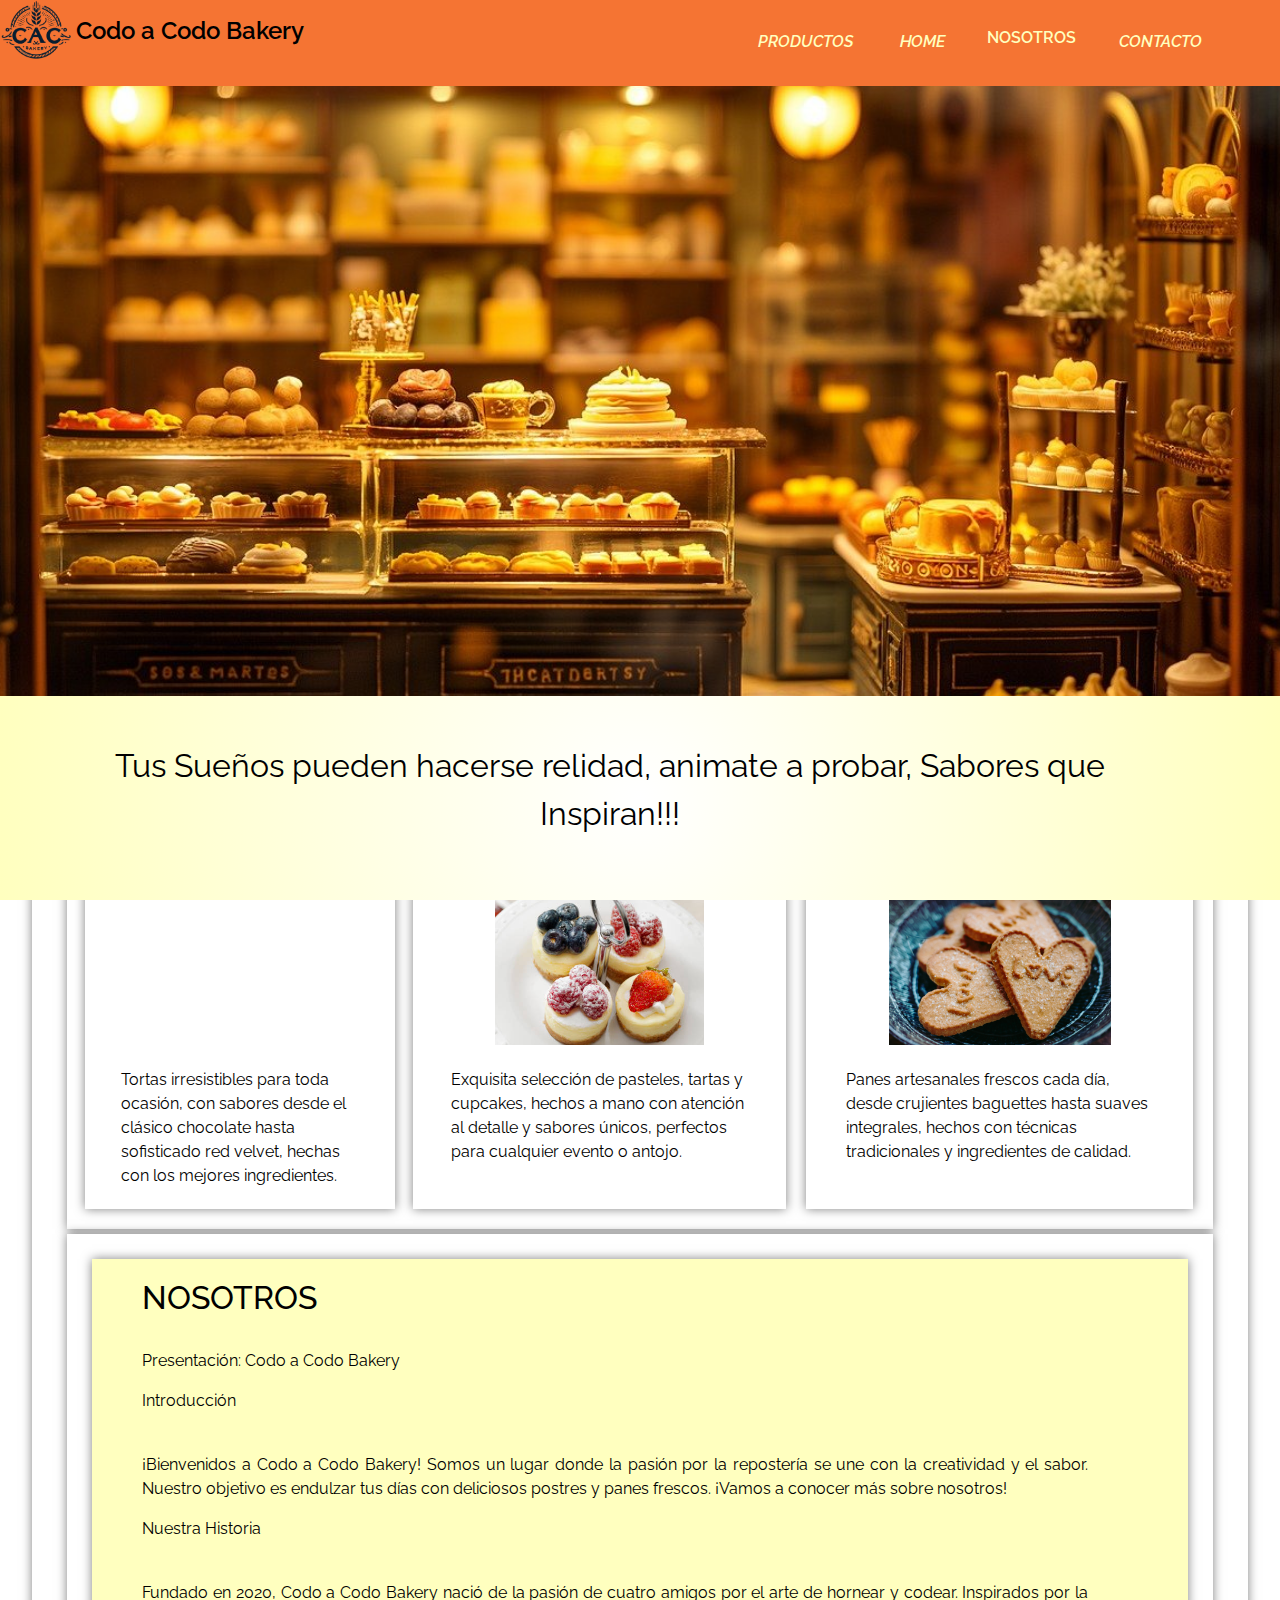
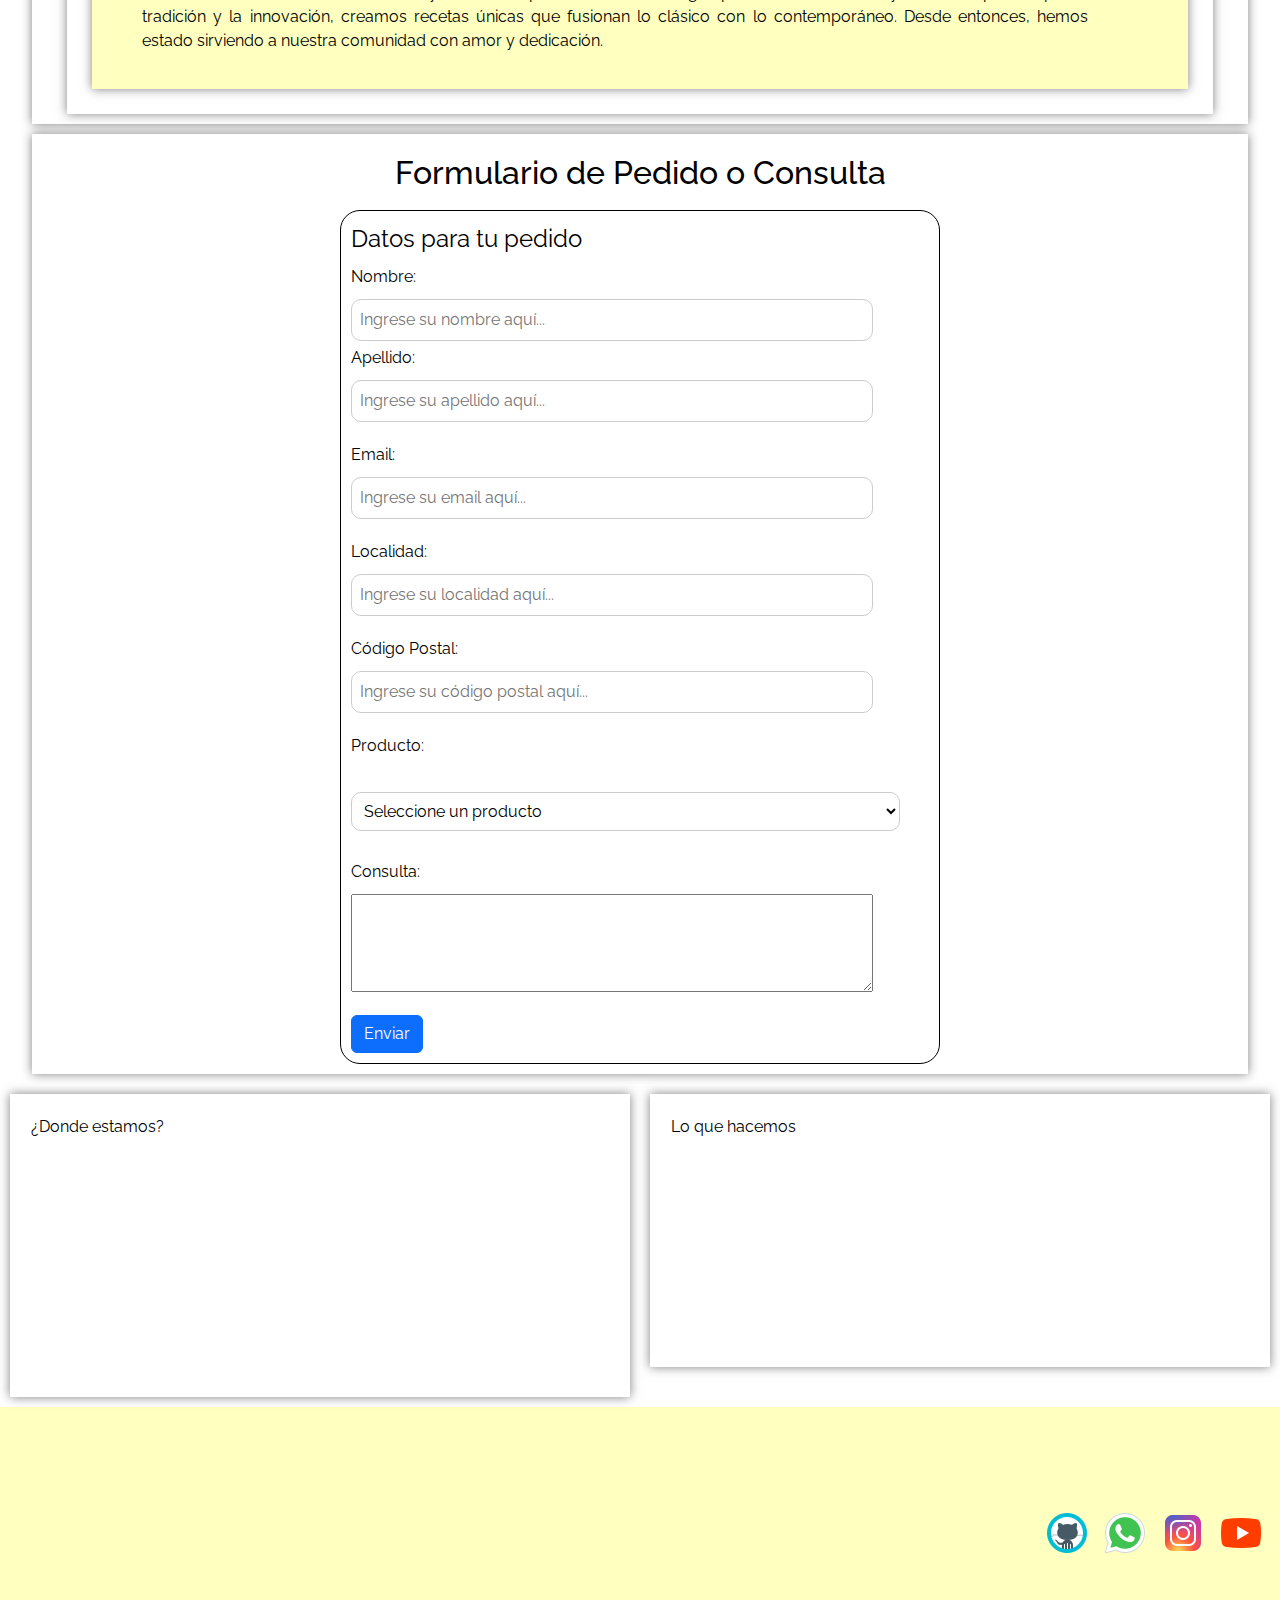
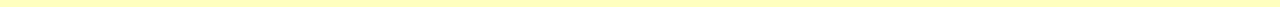
==== commit d561210b: "Correcion de errores, sobretodo en la validacion. Se agregan imagenes" ====
--- a/index.html
+++ b/index.html
@@ -209,38 +209,29 @@
                     <div class="form-group">
                         <label for="firstname">Nombre: </label>
                         <input type="text" id="firstname" name="firstname" placeholder="Ingrese su nombre aquí...">
-                    </div>
-
+                        <div id="error-firstname" class="error-message"></div>
+                    </div>
                     <div class="mb-3">
                         <label for="lastname">Apellido: </label>
                         <input type="text" id="lastname" name="lastname" placeholder="Ingrese su apellido aquí...">
-                    </div>
-
+                        <div id="error-lastname" class="error-message"></div>
+                    </div>
                     <div class="mb-3">
                         <label for="email">Email: </label>
                         <input type="text" id="email" name="email" placeholder="Ingrese su email aquí...">
-                    </div>
-
+                        <div id="error-email" class="error-message"></div>
+                    </div>
                     <div class="mb-3">
                         <label for="localidad">Localidad: </label>
-                        <input type="text" id="localidad" name="city" value="Ingrese su localidad aqui...">
-                    </div>
-
+                        <input type="text" id="localidad" name="city" placeholder="Ingrese su localidad aquí...">
+                        <div id="error-localidad" class="error-message"></div>
+                    </div>
                     <div class="mb-3">
                         <label for="zipcode">Código Postal: </label>
-                        <input type="text" id="zipcode" name="zipcode" placeholder="Ingrese su código postal aquí..."> <br>
-                        <!-- <label for="birthdate">Fecha de Nacimiento: </label> -->
-                        <!-- <input type="date" id="birthdate" name="birthdate"> -->
-                    </div>
-
-                    <!-- <div class="clear">
-                        <label for="tipoProducto">Tipo de Producto:</label><br>
-                        <select class="boton-enviar" id="tipoProducto" name="tipoProducto" required onchange="updateProductos()">
-                            <option value="">Seleccione un tipo de producto</option>
-                            <option value="tortas">Tortas</option>
-                            <option value="postres">Postres</option>
-                            <option value="panaderia">Panadería</option>
-                        </select></div><br> -->
+                        <input type="text" id="zipcode" name="zipcode" placeholder="Ingrese su código postal aquí...">
+                        <div id="error-zipcode" class="error-message"></div>
+                    </div>
+
                     
                     <div class="clear">
                         <label for="producto">Producto:</label><br>
@@ -267,27 +258,10 @@
                         <label for="Consulta">Consulta: </label>
                         <textarea id="Consulta" name="Consulta" rows="4"></textarea> 
                     </div>
-<!--                    <label for="birthdate">Fecha de Nacimiento: </label> -->
-                        <!-- <input type="date" id="birthdate" name="birthdate"> -->
-                    <!-- <div class="mb-3">
-                        <p class="seccion-contacto">Género
-                            <input type="radio" name="gender" value="hombre" checked> Hombre
-                            <input type="radio" name="gender" value="mujer" checked> Mujer
-                            <input type="radio" name="gender" value="otro" checked> Otro
-                        </p>
-                    </div> -->
-                
-                    <!-- <div class="mb-3">
-                        <p class="seccion-contacto">Estudios:
-                            <input type="checkbox" name="estudio" value="primarios"> Primarios
-                            <input type="checkbox" name="estudio" value="secundarios"> Secundarios
-                            <input type="checkbox" name="estudio" value="terciarios"> Terciarios
-                            <input type="checkbox" name="estudio" value="universitarios"> Universitarios
-                            <input type="checkbox" name="estudio" value="otro"> Otro
-                        </p>
-                    </div> -->
 
                     <button type="submit" class="btn btn-primary">Enviar</button>
+
+                    
 
                 </fieldset>
             </form>
@@ -334,4 +308,4 @@
     <script src="./static/js/generales.js"></script>
     <script src="./static/js/validaciones.js"></script>
 </body>
-</html>+</html>
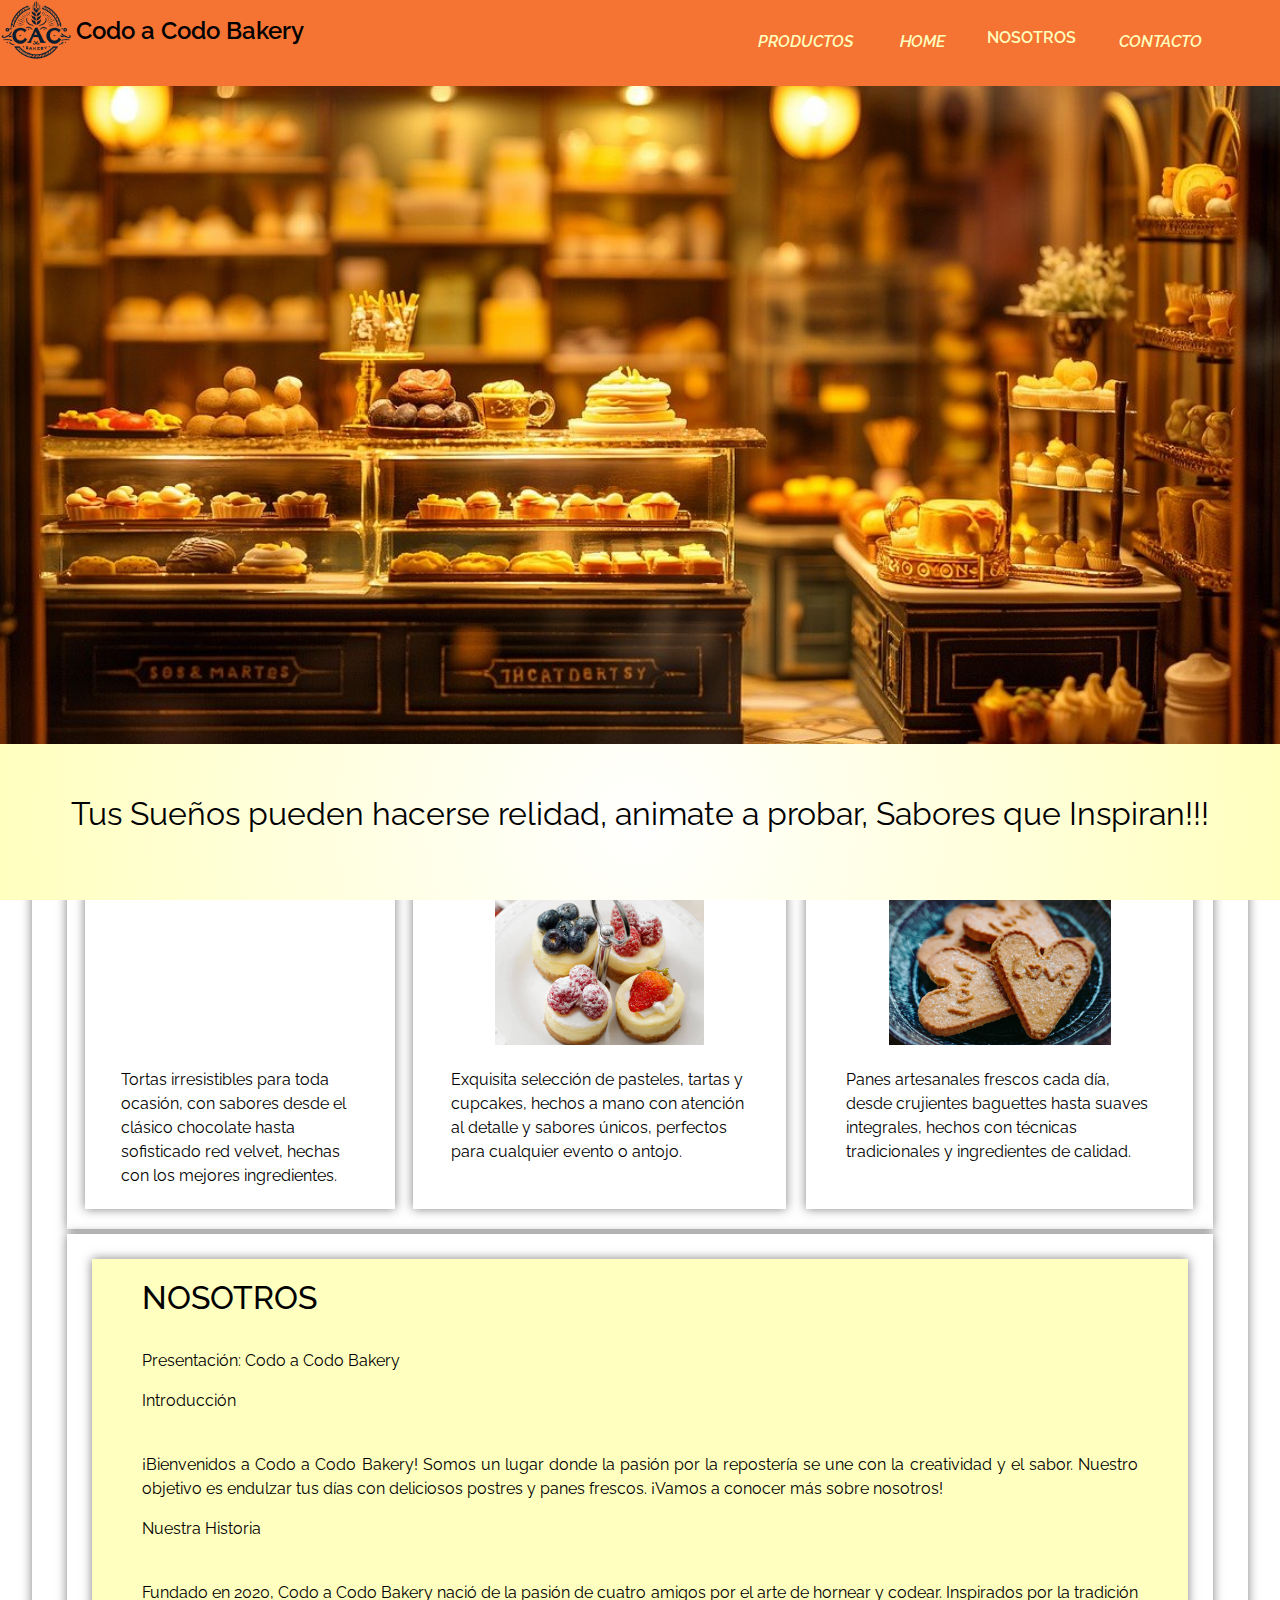
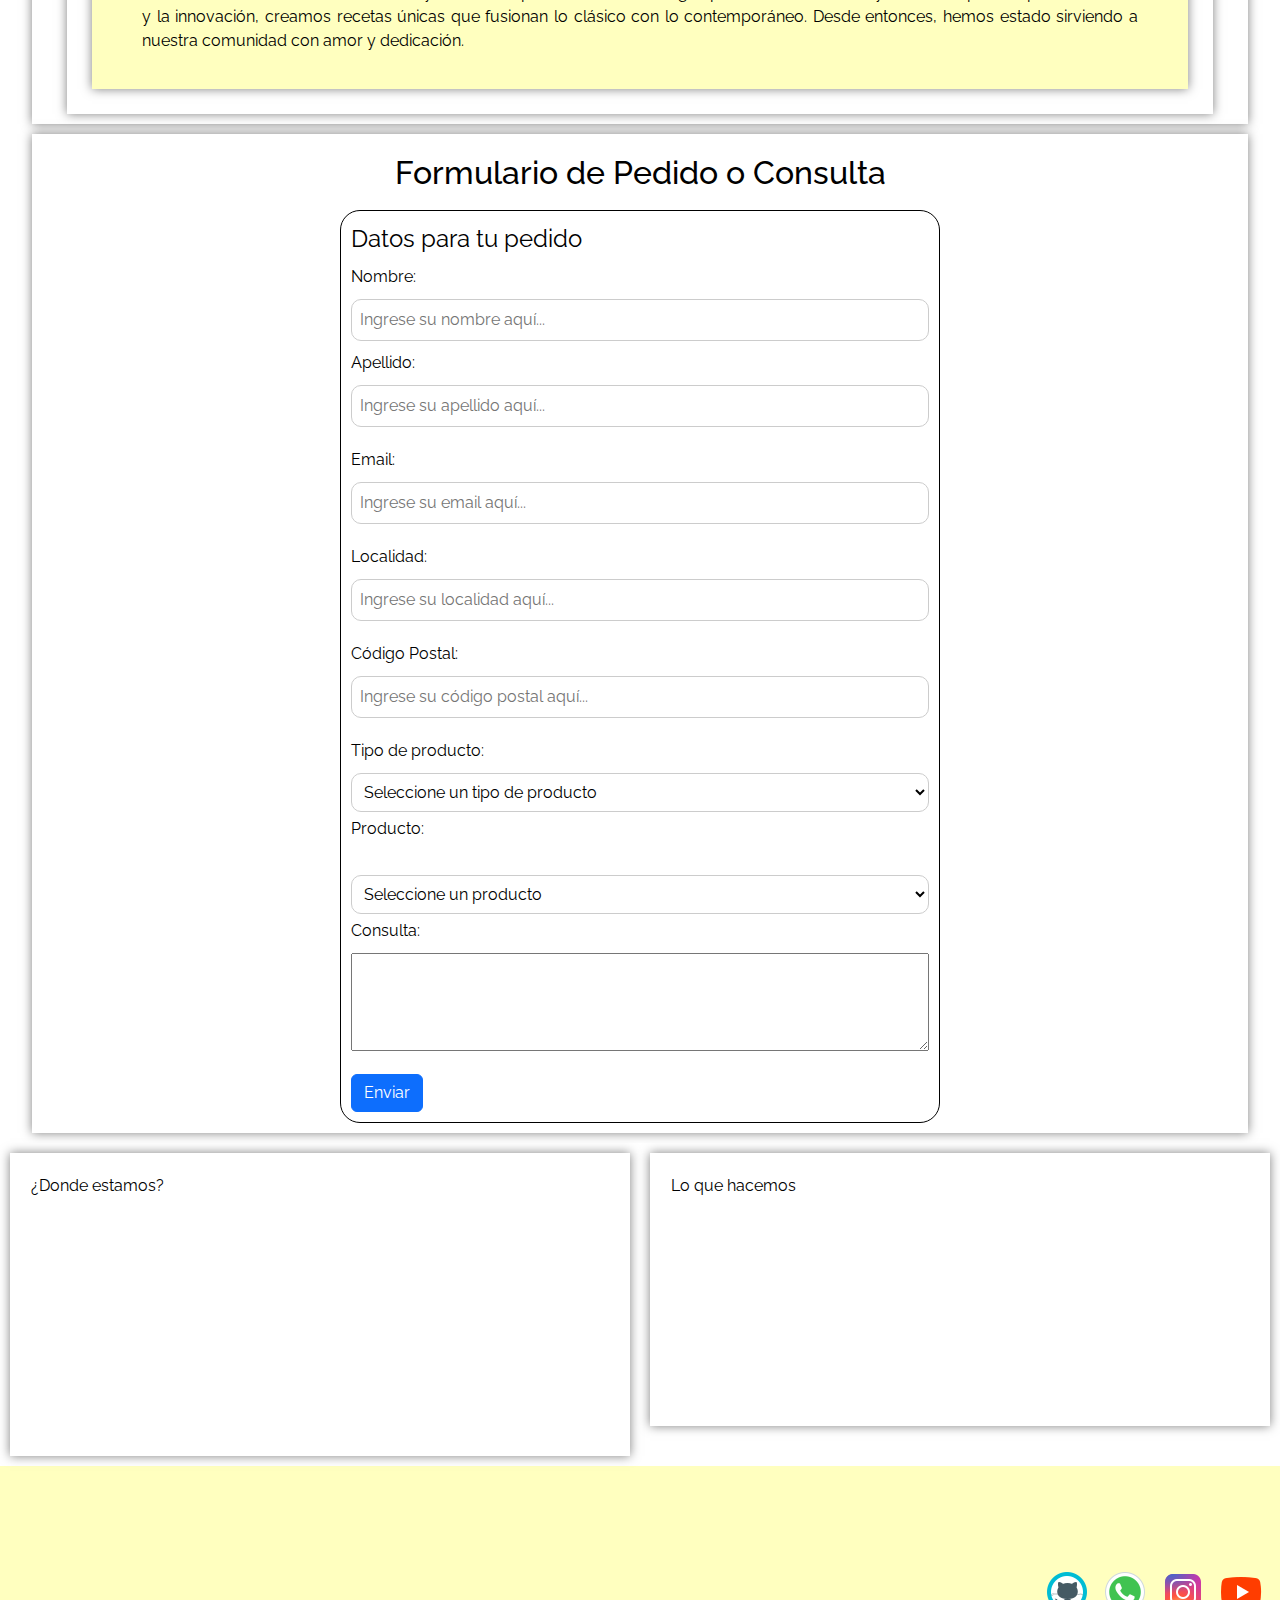
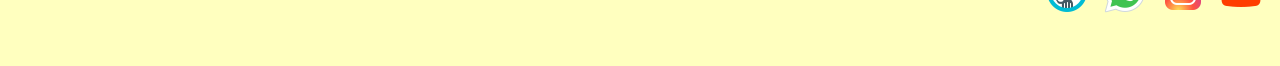
==== commit d2abad5e: "Se modifican algunas validacionoes" ====
--- a/index.html
+++ b/index.html
@@ -203,7 +203,7 @@
                 <h2>Formulario de Pedido o Consulta</h2>
 
             <!-- modelo de formulario -->
-            <form action="current_page.php" method="get" id="form" onsubmit="return validarFormulario()">
+            <form id="formRegister" novalidate action="#">
                 <fieldset>
                     <legend>Datos para tu pedido</legend>
                     <div class="form-group">
@@ -234,8 +234,19 @@
 
                     
                     <div class="clear">
-                        <label for="producto">Producto:</label><br>
-                        <select class="boton-enviar" id="producto" name="producto" required>
+                        <label>Tipo de producto:</label>
+                        <select id="tipoProducto" required onchange="updateProductos()">
+                            <option value="">Seleccione un tipo de producto</option>
+                            <option value="tortas">Tortas</option>
+                            <option value="postres">Postres</option>
+                            <option value="panaderia">Panadería</option>
+                        </select>
+                        <div id="error-tipoProducto" class="error"></div>
+
+
+
+                        <label>Producto:</label><br>
+                        <select id="producto" required>
                             <option value="">Seleccione un producto</option>
                             <option value="">----Tortas-----</option>
                             <option value="lemonpae">Lemon Pae</option>
@@ -251,13 +262,17 @@
                             <option value="panes">Panes</option>
                             <option value="facturas">Facturas</option>
                             <option value="medialunas">Medialunas</option>
-
-                        </select></div><br>
+                        </select>
+                        <div id="error-producto" class="error"></div>
+
+
+                    </div>
 
                     <div class="mb-3 textarea-form" >
                         <label for="Consulta">Consulta: </label>
                         <textarea id="Consulta" name="Consulta" rows="4"></textarea> 
                     </div>
+                    <div class="msj-right"></div>
 
                     <button type="submit" class="btn btn-primary">Enviar</button>
 
--- a/static/css/styles.css
+++ b/static/css/styles.css
@@ -107,6 +107,7 @@
     justify-content: space-around;
     padding: 10px 0;
     height: 60px;
+    z-index: 9999;
 }
 
 #menu button {
@@ -247,7 +248,7 @@
 fieldset, legend, label, input, p,
 .form-group, .mb-3 {
     background-color: var(--color-claro);
-    width: 95%;
+    width: 100%;
 }
 
 
--- a/static/css/form.css
+++ b/static/css/form.css
@@ -55,4 +55,9 @@
 .mb-3 textarea {
     width: 100%; /* El textarea ocupará el 100% del ancho del contenedor */
     box-sizing: border-box; /* Incluir padding y border en el ancho total */
+}
+
+.error-message{
+    color: red;
+    margin-bottom: 5px;
 }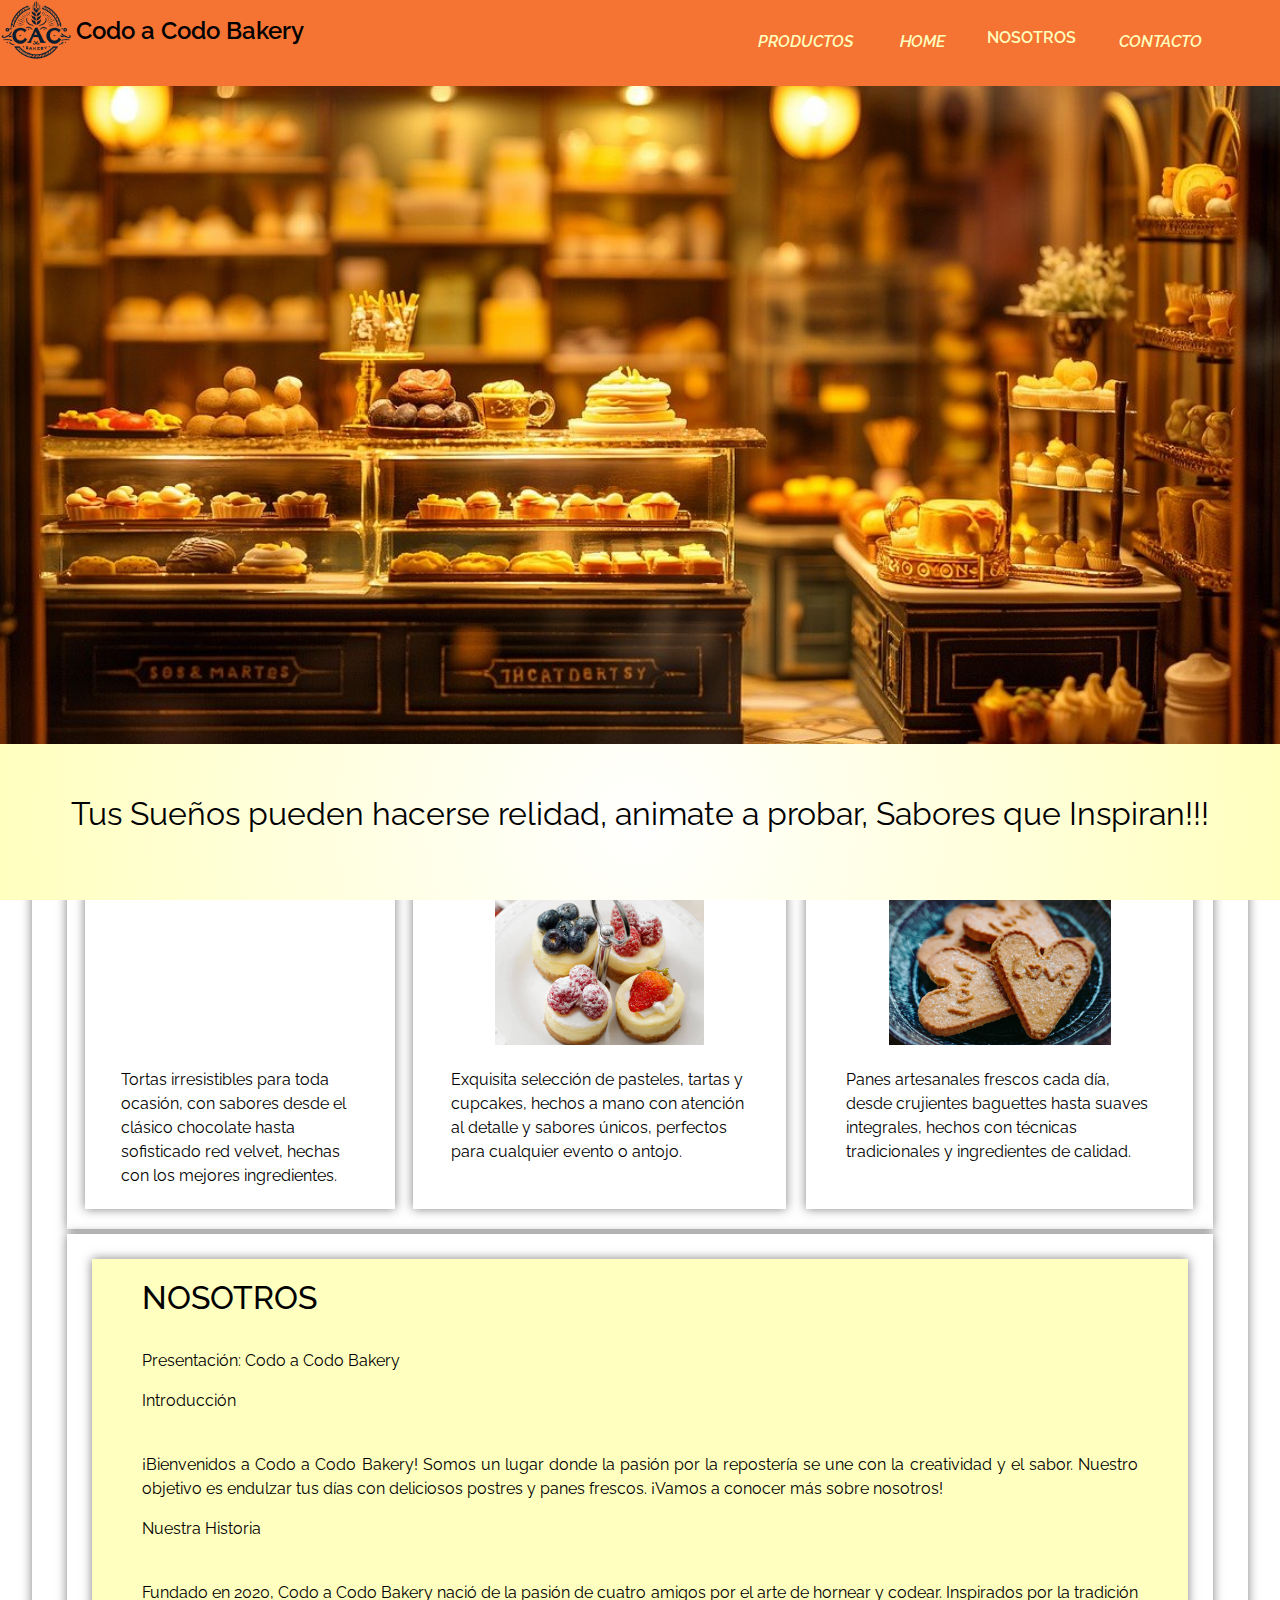
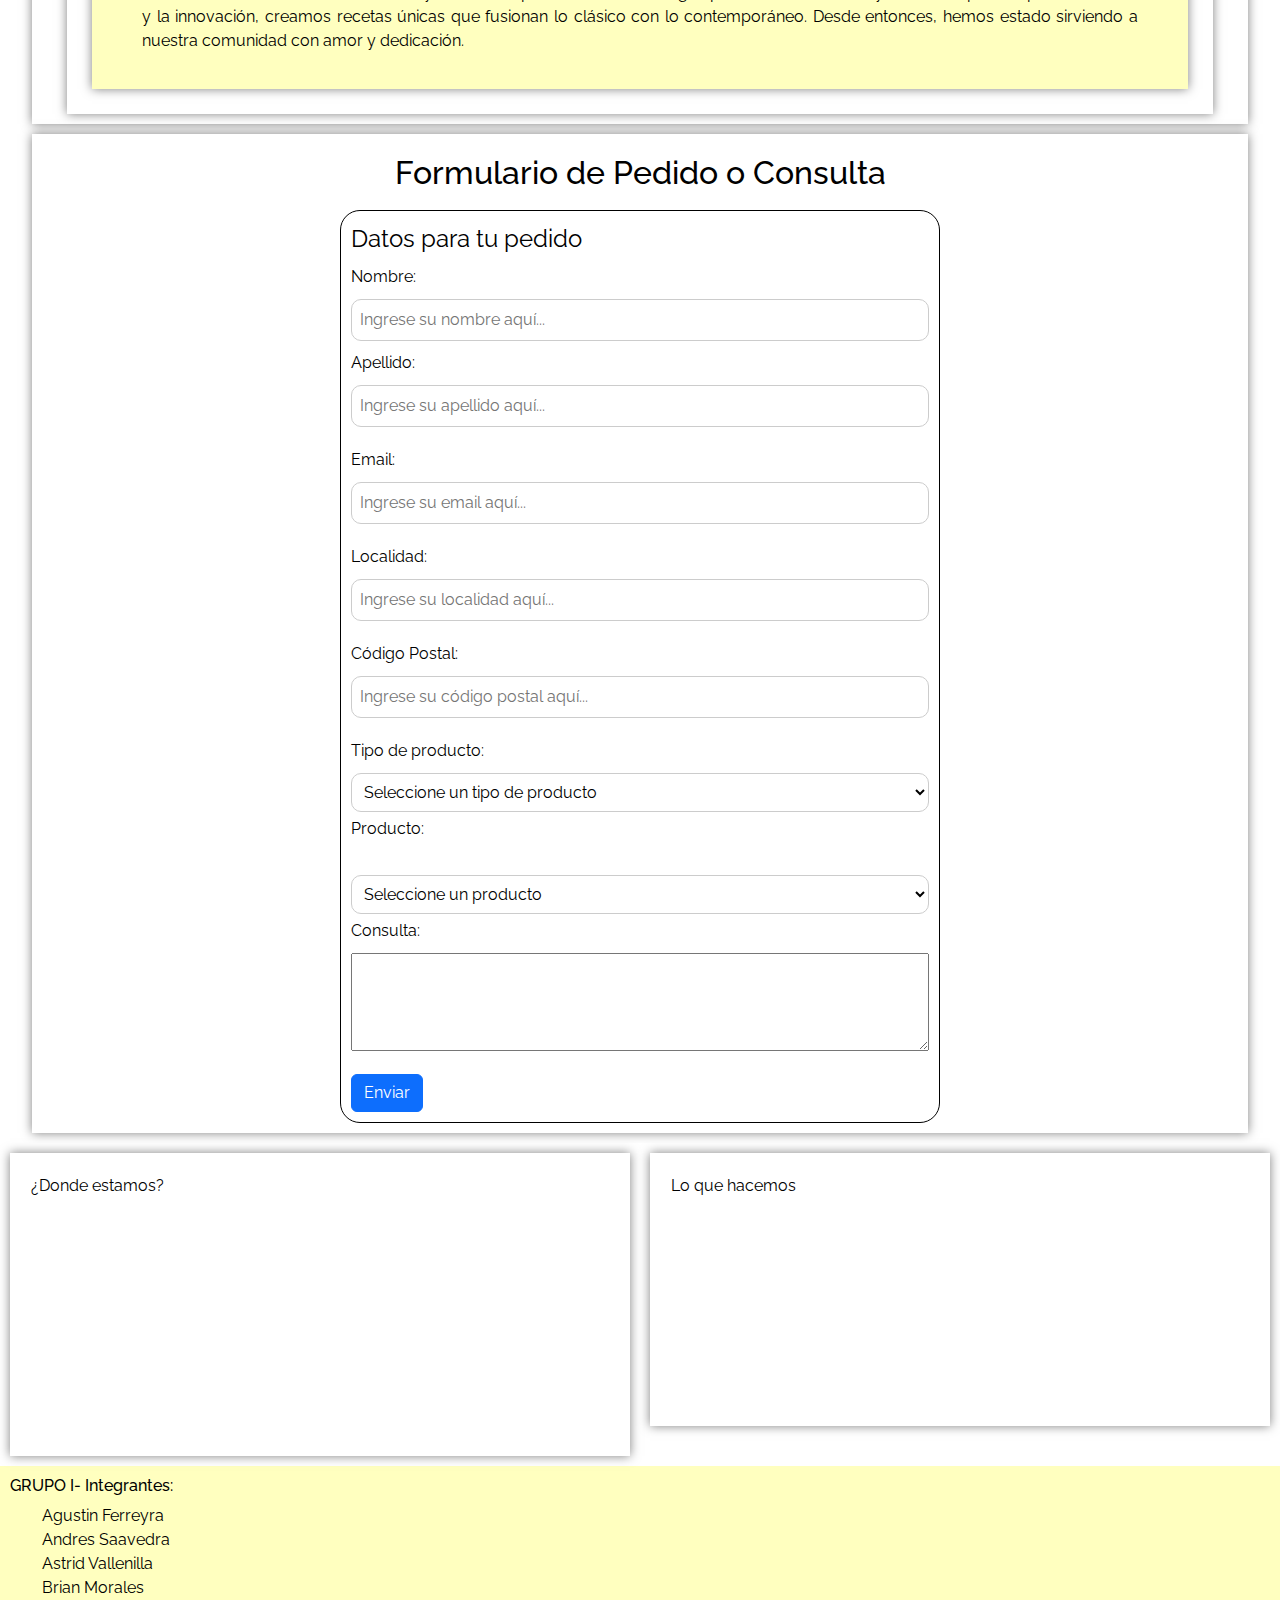
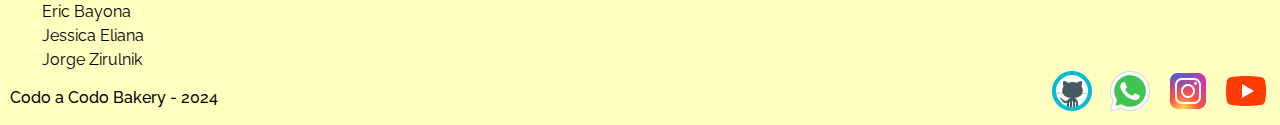
==== commit c8e16fd6: "Se ajustan detalles" ====
--- a/index.html
+++ b/index.html
@@ -91,8 +91,6 @@
 
         
 
-        
-
         <div class="menu-mobile">
             <div id="menu">
                 <button id="btnProductos"><i id="icon-menu" class="fa-solid fa-bars no-bg product-word"></i></button>
@@ -313,11 +311,27 @@
 
     <footer class="">
 
-        <!-- redes -->
+        <div class="cont-left">
+            <h6>GRUPO I- Integrantes:</h6>
+            <ul>
+                <li>Agustin Ferreyra</li>
+                <li>Andres Saavedra</li>
+                <li>Astrid Vallenilla</li>
+                <li>Brian Morales</li>
+                <li>Eric Bayona</li>
+                <li>Jessica Eliana</li>
+                <li>Jorge Zirulnik</li> 
+            </ul>
+            <h6>Codo a Codo Bakery - 2024</h6>
+        </div>
+
+        <div class="cont-right">
+                    <!-- redes -->
         <a class="img-footer" href="https://github.com/jessicaEliana/bakery-projet-CaC"><img src="./static/img/icons8-github-48.png" alt="enlace al repositorio del proyecto" title="enlace al repositorio del proyecto"></a>
         <a class="img-footer" href="#"><img src="./static/img/icons8-whatsapp-48.png" alt="enlace a whatsup"></a>
         <a class="img-footer" href="#"><img src="./static/img/icons8-instagram-48.png" alt="enlace a instagram"></a>
         <a class="img-footer" href="#"><img src="./static/img/icons8-youtube-48.png" alt="enlace a youtube"></a>
+        </div>
     </footer>
 
     <script src="./static/js/generales.js"></script>
--- a/static/css/styles.css
+++ b/static/css/styles.css
@@ -380,12 +380,43 @@
 
 }
 
-
-
-
-
-
 footer {
+    background-color: var(--color-oscuro);
+    margin-bottom: 0px;
+    color: var(--color-claro);
+    display: flex;
+    flex-direction: column;
+    align-items: center;
+    text-align: center;
+    margin-bottom: 100px;
+    padding: 10px;
+}
+
+.cont-left li {
+    color: var(--color-claro);
+    list-style: none;
+}
+
+.cont-left h6 {
+    color: var(--color-claro);
+}
+
+.cont-right {
+    display: flex;
+    gap: 10px; /* Ajusta el espacio entre los iconos según tus necesidades */
+}
+
+.img-footer img {
+    width: 48px; /* Asegúrate de que los iconos tengan un tamaño adecuado */
+    height: 48px;
+}
+
+
+
+
+
+
+/* footer {
     height: auto;
     display: flex;
     justify-content: flex-end;
@@ -394,9 +425,6 @@
     margin-bottom: 20px;
     background-image: radial-gradient(circle, var(--color-principal));
     background-color: var(--color-oscuro);
-
-
-
 }
 
 footer img {
@@ -411,7 +439,7 @@
     background: transparent;
     margin: 10px 5px;
 
-}
+} */
 
 /* puntos de quiebre */
 /* Estilos generales */
@@ -625,25 +653,65 @@
 .item-us > p, h2 {
     background-color: var(--color-principal);
 }
+
 footer {
-
-
+    background-image: radial-gradient(circle, white, var(--color-principal));
+    color: var(--color-oscuro);
+    flex-direction: row;
+    justify-content: space-between;
+    text-align: left;
+    margin: 0;
+    padding: 10px;
+}
+
+.cont-left{
+    margin-bottom: 0;
+}
+
+.cont-left h6, .cont-left li {
+    color: var(--color-oscuro);
+
+}
+
+.cont-right {
+    margin-bottom: 0;
+    display: flex;
+    gap: 10px; /* Ajusta el espacio entre los iconos aquí necesitas */
+    
+}
+/* footer {
     background-image: radial-gradient(circle, white, var(--color-principal));
     margin-bottom: 0px;
-
-}
+    display: flex;
+    justify-content: space-between;
+}
+
+.cont-left {
+    display: flex;
+    flex-direction: column;
+    margin-left: 10px;
+}
+
+.cont-left li {
+    list-style: none;
+}
+
+.cont-right {
+    display: flex;
+    gap: 10px; /* Ajusta el espacio entre los iconos según tus necesidades */
+} */
 
 footer img {
     background-color: transparent;
-    margin: auto;
+    margin: 0;
 }
 
 .img-footer{
-    margin-bottom: 20px;
+    margin-bottom: 0px;
     background-color: transparent;
 }
 
-}
+
 
 /* Estilos para pantallas de escritorio */
 
@@ -943,11 +1011,11 @@
     /* footer para pc */
     footer {
 
-        height: 200px;
+        height: auto;
         width: 100%;
         margin: 0 auto;
         display: flex;
-        justify-content: flex-end;
+        justify-content: space-between;
         align-items: flex-end;
         padding: 10px;
         background-image: none;
@@ -955,6 +1023,20 @@
         ;
     }
 
+    .cont-left {
+        display: flex;
+        flex-direction: column;
+    }
+
+    .cont-left li {
+        list-style: none;
+    }
+    
+    .cont-right {
+        display: flex;
+        gap: 10px; /* Ajusta el espacio entre los iconos según tus necesidades */
+    }
+
     .img-footer {
         background-image: none;
         background-color: var(--color-principal);
